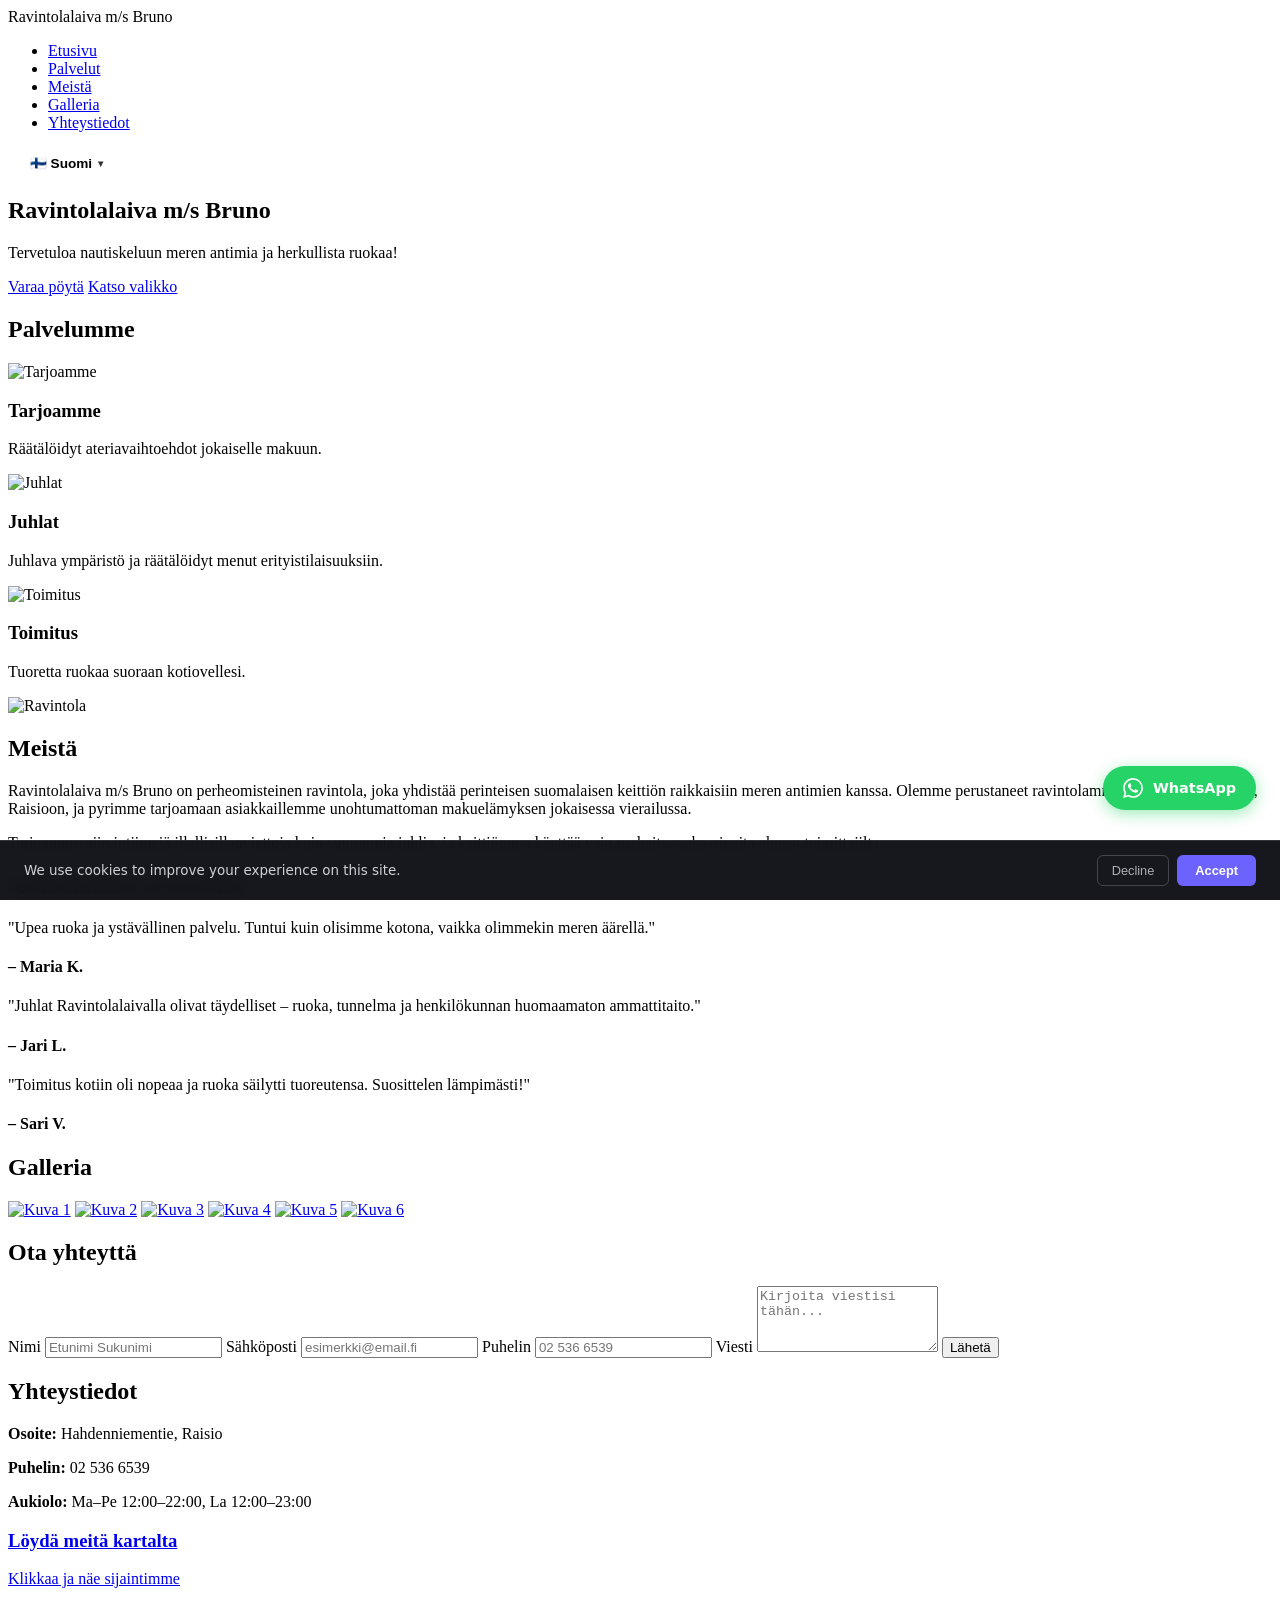
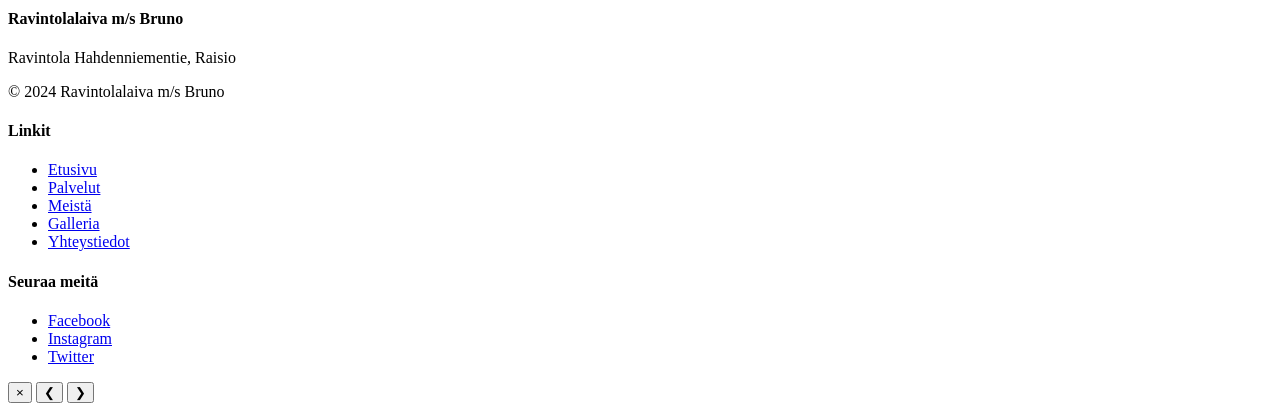
==== index.html @ 9bc22dca "deploy: update index.html" ====
<!DOCTYPE html>
<html lang="fi">
<head>
    <meta charset="UTF-8">
    <meta name="viewport" content="width=device-width, initial-scale=1.0">
    <title>Ravintolalaiva m/s Bruno</title>
    <link rel="stylesheet" href="style.css">
    <script src="script.js" defer></script>
<!-- SEO -->
<meta name="description" content="Ravintolalaiva m/s Bruno, Restaurant">
<link rel="canonical" href="https://ravintolalaiva-ms-bruno.pages.dev">
<meta property="og:type" content="website">
<meta property="og:title" content="Ravintolalaiva m/s Bruno">
<meta property="og:description" content="Ravintolalaiva m/s Bruno, Restaurant">
<meta property="og:image" content="https://images.pexels.com/photos/4256560/pexels-photo-4256560.jpeg?auto=compress&cs=tinysrgb&w=400&h=280&fit=crop&q=80">
<meta property="og:url" content="https://ravintolalaiva-ms-bruno.pages.dev">
<meta name="twitter:card" content="summary_large_image">
<meta name="twitter:title" content="Ravintolalaiva m/s Bruno">
<meta name="twitter:description" content="Ravintolalaiva m/s Bruno, Restaurant">
<script type="application/ld+json">
{
  "@context": "https://schema.org",
  "@type": "LocalBusiness",
  "name": "Ravintolalaiva m/s Bruno",
  "description": "Ravintolalaiva m/s Bruno, Restaurant",
  "telephone": "02 536 6539",
  "address": {
    "@type": "PostalAddress",
    "streetAddress": "Hahdenniementie, Raisio",
    "addressLocality": "Raisio"
  },
  "url": "https://ravintolalaiva-ms-bruno.pages.dev"
}
</script>
<style id="sg-mobile-nav">
#sg-hamburger{display:none;background:none;border:none;cursor:pointer;padding:8px;color:inherit;flex-direction:column;gap:5px;z-index:9999;margin-left:auto;}
#sg-hamburger span{display:block;width:24px;height:2px;background:currentColor;transition:transform .3s,opacity .3s;border-radius:2px;}
#sg-mobile-menu{display:none;position:fixed;inset:0;background:rgba(10,10,20,.97);backdrop-filter:blur(16px);-webkit-backdrop-filter:blur(16px);z-index:9998;padding:72px 32px 40px;flex-direction:column;gap:4px;overflow-y:auto;}
#sg-mobile-menu a{color:#fff!important;text-decoration:none;font-size:1.15rem;font-weight:600;padding:14px 0;border-bottom:1px solid rgba(255,255,255,.1);display:block;transition:opacity .15s;}
#sg-mobile-menu a:hover{opacity:.65;}
#sg-close-btn{position:absolute;top:18px;right:20px;background:none;border:none;color:#fff;font-size:2rem;cursor:pointer;line-height:1;padding:4px;}
@media(max-width:768px){
  #sg-hamburger{display:flex!important;}
  nav ul,nav ol,[class*="nav-link"],[class*="nav-menu"],[class*="navbar-link"],[class*="menu-item"]{display:none!important;}
  nav [class*="logo"],nav [class*="brand"],[class*="nav-logo"]{display:flex!important;}
}
@media(min-width:769px){#sg-hamburger{display:none!important;}#sg-mobile-menu{display:none!important;}}
</style>
<style>
@import url('https://fonts.googleapis.com/css2?family=Poppins:wght@400;500;600&display=swap');

:root {
  --font-sans: 'Poppins', sans-serif;
  --text: #111827;
  --muted: #4b5563;
}

/* Hide images with empty or missing src attributes */
img[src=""], img:not([src]) {
  display: none;
}
</style>
</head>
<body>
    <!-- Sticky Glassmorphism Navigation -->
    <header class="glass-nav">
        <nav class="container">
            <div class="logo">Ravintolalaiva m/s Bruno</div>
            <ul class="nav-links">
                <li><a href="#hero">Etusivu</a></li>
                <li><a href="#services">Palvelut</a></li>
                <li><a href="about.html">Meistä</a></li>
                <li><a href="#gallery">Galleria</a></li>
                <li><a href="contact.html">Yhteystiedot</a></li>
            </ul>
        <div id="lang-sw" style="position:relative;display:flex;align-items:center;margin-left:.5rem;"><button onclick="var d=document.getElementById('lang-dd');d.style.display=d.style.display==='block'?'none':'block'" style="background:rgba(255,255,255,.15);border:1px solid rgba(255,255,255,.35);border-radius:999px;padding:.35rem .8rem;cursor:pointer;font-size:.85rem;font-weight:600;color:inherit;display:flex;align-items:center;gap:.35rem;backdrop-filter:blur(4px);">🇫🇮 Suomi <span style="font-size:.65rem;opacity:.8;">▾</span></button><div id="lang-dd" style="display:none;position:absolute;top:calc(100% + .5rem);right:0;background:#fff;border:1px solid #e5e7eb;border-radius:12px;box-shadow:0 4px 16px rgba(0,0,0,.15);overflow:hidden;min-width:130px;z-index:10000;"><a href="./index-en.html" style="display:flex;align-items:center;gap:.5rem;padding:.6rem 1rem;text-decoration:none;color:#1a1a2e;font-size:.875rem;font-weight:500;" onmouseover="this.style.background='#f3f4f6'" onmouseout="this.style.background=''">🇬🇧 English</a></div></div><script>document.addEventListener("click",function(e){var d=document.getElementById("lang-dd");if(d&&!e.target.closest("#lang-sw"))d.style.display="none";});</script>
</nav>
    </header>

    <!-- Hero Section -->
    <section id="hero" class="hero-section">
        <div class="hero-bg" style="background-image:url('https://images.pexels.com/photos/12919483/pexels-photo-12919483.jpeg?auto=compress&cs=tinysrgb&w=1600&h=900&fit=crop&q=80');"></div>
        <div class="hero-overlay"></div>
        <div class="hero-content container">
            <h1>Ravintolalaiva m/s Bruno</h1>
            <p>Tervetuloa nautiskeluun meren antimia ja herkullista ruokaa!</p>
            <div class="hero-buttons">
                <a href="contact.html" class="btn pill">Varaa pöytä</a>
                <a href="menu.html" class="btn pill">Katso valikko</a>
            </div>
        </div>
    </section>

    <!-- Services Section -->
    <section id="services" class="services-section">
        <div class="container">
            <h2>Palvelumme</h2>
            <div class="cards-grid">
                <article class="card">
                    <img src="https://images.pexels.com/photos/4256560/pexels-photo-4256560.jpeg?auto=compress&cs=tinysrgb&w=400&h=280&fit=crop&q=80" alt="Tarjoamme">
                    <h3>Tarjoamme</h3>
                    <p>Räätälöidyt ateriavaihtoehdot jokaiselle makuun.</p>
                </article>
                <article class="card">
                    <img src="https://images.pexels.com/photos/10135116/pexels-photo-10135116.jpeg?auto=compress&cs=tinysrgb&w=400&h=280&fit=crop&q=80" alt="Juhlat">
                    <h3>Juhlat</h3>
                    <p>Juhlava ympäristö ja räätälöidyt menut erityistilaisuuksiin.</p>
                </article>
                <article class="card">
                    <img src="https://images.pexels.com/photos/10970549/pexels-photo-10970549.jpeg?auto=compress&cs=tinysrgb&w=400&h=280&fit=crop&q=80" alt="Toimitus">
                    <h3>Toimitus</h3>
                    <p>Tuoretta ruokaa suoraan kotiovellesi.</p>
                </article>
            </div>
        </div>
    </section>

    <!-- About Section -->
    <section id="about" class="about-section">
        <div class="container two-col">
            <div class="col img-col">
                <img src="https://images.pexels.com/photos/941861/pexels-photo-941861.jpeg?auto=compress&cs=tinysrgb&w=700&h=500&fit=crop&q=80" alt="Ravintola">
            </div>
            <div class="col text-col">
                <h2>Meistä</h2>
                <p>Ravintolalaiva m/s Bruno on perheomisteinen ravintola, joka yhdistää perinteisen suomalaisen keittiön raikkaisiin meren antimien kanssa. Olemme perustaneet ravintolamme Hahdenniementielle, Raisioon, ja pyrimme tarjoamaan asiakkaillemme unohtumattoman makuelämyksen jokaisessa vierailussa.</p>
                <p>Tarjoamme niin intiimejä illallisillanviettoja kuin suurempia juhlia, ja keittiömme käyttää vain parhaita raaka-aineita alueen toimittajilta.</p>
            </div>
        </div>
    </section>

    <!-- Testimonials Section -->
    <section id="testimonials" class="testimonials-section">
        <div class="container">
            <h2>Asiakkaiden arvostelut</h2>
            <div class="cards-grid">
                <article class="testimonial-card">
                    <p>"Upea ruoka ja ystävällinen palvelu. Tuntui kuin olisimme kotona, vaikka olimmekin meren äärellä."</p>
                    <h4>– Maria K.</h4>
                </article>
                <article class="testimonial-card">
                    <p>"Juhlat Ravintolalaivalla olivat täydelliset – ruoka, tunnelma ja henkilökunnan huomaamaton ammattitaito."</p>
                    <h4>– Jari L.</h4>
                </article>
                <article class="testimonial-card">
                    <p>"Toimitus kotiin oli nopeaa ja ruoka säilytti tuoreutensa. Suosittelen lämpimästi!"</p>
                    <h4>– Sari V.</h4>
                </article>
            </div>
        </div>
    </section>

    <!-- Gallery Section -->
    <section id="gallery" class="gallery-section">
        <div class="container">
            <h2>Galleria</h2>
            <div class="gallery-grid">
                <a href="#" class="gallery-item"><img src="https://images.pexels.com/photos/10135114/pexels-photo-10135114.jpeg?auto=compress&cs=tinysrgb&w=600&h=400&fit=crop&q=80" alt="Kuva 1"></a>
                <a href="#" class="gallery-item"><img src="https://images.pexels.com/photos/25155254/pexels-photo-25155254.jpeg?auto=compress&cs=tinysrgb&w=600&h=400&fit=crop&q=80" alt="Kuva 2"></a>
                <a href="#" class="gallery-item"><img src="https://images.pexels.com/photos/1872889/pexels-photo-1872889.jpeg?auto=compress&cs=tinysrgb&w=600&h=400&fit=crop&q=80" alt="Kuva 3"></a>
                <a href="#" class="gallery-item"><img src="https://images.pexels.com/photos/29109694/pexels-photo-29109694.jpeg?auto=compress&cs=tinysrgb&w=600&h=400&fit=crop&q=80" alt="Kuva 4"></a>
                <a href="#" class="gallery-item"><img src="https://images.pexels.com/photos/2922312/pexels-photo-2922312.jpeg?auto=compress&cs=tinysrgb&w=600&h=400&fit=crop&q=80" alt="Kuva 5"></a>
                <a href="#" class="gallery-item"><img src="https://images.pexels.com/photos/5157660/pexels-photo-5157660.jpeg?auto=compress&cs=tinysrgb&w=600&h=400&fit=crop&q=80" alt="Kuva 6"></a>
            </div>
        </div>
    </section>

    <!-- Contact Section -->
    <section id="contact" class="contact-section">
        <div class="container two-col">
            <div class="col form-col">
                <h2>Ota yhteyttä</h2>
                <form action="#" method="post">
                    <label for="name">Nimi</label>
                    <input type="text" id="name" name="name" placeholder="Etunimi Sukunimi" required>

                    <label for="email">Sähköposti</label>
                    <input type="email" id="email" name="email" placeholder="esimerkki@email.fi" required>

                    <label for="phone">Puhelin</label>
                    <input type="tel" id="phone" name="phone" placeholder="02 536 6539" required>

                    <label for="message">Viesti</label>
                    <textarea id="message" name="message" rows="4" placeholder="Kirjoita viestisi tähän..." required></textarea>

                    <button type="submit" class="btn">Lähetä</button>
                </form>
            </div>
            <div class="col info-col">
                <h2>Yhteystiedot</h2>
                <p><strong>Osoite:</strong> Hahdenniementie, Raisio</p>
                <p><strong>Puhelin:</strong> 02 536 6539</p>
                <p><strong>Aukiolo:</strong> Ma–Pe 12:00–22:00, La 12:00–23:00</p>
                <a href="#" class="cta-card">
                    <h3>Löydä meitä kartalta</h3>
                    <p>Klikkaa ja näe sijaintimme</p>
                </a>
            </div>
        </div>
    </section>

    <!-- Footer -->
    <footer class="footer-section">
        <div class="container three-col">
            <div class="col">
                <h4>Ravintolalaiva m/s Bruno</h4>
                <p>Ravintola Hahdenniementie, Raisio</p>
                <p>© 2024 Ravintolalaiva m/s Bruno</p>
            </div>
            <div class="col">
                <h4>Linkit</h4>
                <ul>
                    <li><a href="#hero">Etusivu</a></li>
                    <li><a href="#services">Palvelut</a></li>
                    <li><a href="about.html">Meistä</a></li>
                    <li><a href="#gallery">Galleria</a></li>
                    <li><a href="contact.html">Yhteystiedot</a></li>
                </ul>
            </div>
            <div class="col">
                <h4>Seuraa meitä</h4>
                <ul class="social-links">
                    <li><a href="#" aria-label="Facebook">Facebook</a></li>
                    <li><a href="#" aria-label="Instagram">Instagram</a></li>
                    <li><a href="#" aria-label="Twitter">Twitter</a></li>
                </ul>
            </div>
        </div>
    </footer>
<div id="sg-mobile-menu"><button id="sg-close-btn" onclick="sgClose()" aria-label="Close">&#x2715;</button></div>
<script>
(function(){
  var nav=document.querySelector('nav')||document.querySelector('[role="navigation"]');
  if(!nav)return;
  var seen=new Set();
  var links=Array.from(nav.querySelectorAll('a')).filter(function(a){
    var t=a.textContent.trim();
    if(!t||t.length>50||seen.has(t))return false;
    seen.add(t);return true;
  });
  var btn=document.createElement('button');
  btn.id='sg-hamburger';btn.setAttribute('aria-label','Menu');
  btn.innerHTML='<span></span><span></span><span></span>';
  btn.onclick=sgOpen;nav.appendChild(btn);
  var menu=document.getElementById('sg-mobile-menu');
  links.forEach(function(a){var c=a.cloneNode(true);c.onclick=sgClose;menu.appendChild(c);});
})();
function sgOpen(){document.getElementById('sg-mobile-menu').style.display='flex';document.body.style.overflow='hidden';}
function sgClose(){document.getElementById('sg-mobile-menu').style.display='none';document.body.style.overflow='';}
document.addEventListener('keydown',function(e){if(e.key==='Escape')sgClose();});
</script>
<a id="wa-float" href="https://wa.me/02 536 6539" target="_blank" rel="noopener" aria-label="Chat on WhatsApp" style="position:fixed;bottom:24px;right:24px;z-index:9990;display:flex;align-items:center;background:#25D366;color:#fff;border-radius:999px;padding:12px 20px;gap:10px;font-family:system-ui,sans-serif;font-size:.9rem;font-weight:600;text-decoration:none;box-shadow:0 4px 16px rgba(37,211,102,.45);transition:transform .15s,box-shadow .15s;" onmouseover="this.style.transform='scale(1.05)';this.style.boxShadow='0 6px 24px rgba(37,211,102,.6)'" onmouseout="this.style.transform='';this.style.boxShadow='0 4px 16px rgba(37,211,102,.45)'"><svg xmlns="http://www.w3.org/2000/svg" width="20" height="20" viewBox="0 0 24 24" fill="currentColor"><path d="M17.472 14.382c-.297-.149-1.758-.867-2.03-.967-.273-.099-.471-.148-.67.15-.197.297-.767.966-.94 1.164-.173.199-.347.223-.644.075-.297-.15-1.255-.463-2.39-1.475-.883-.788-1.48-1.761-1.653-2.059-.173-.297-.018-.458.13-.606.134-.133.298-.347.446-.52.149-.174.198-.298.298-.497.099-.198.05-.371-.025-.52-.075-.149-.669-1.612-.916-2.207-.242-.579-.487-.5-.669-.51-.173-.008-.371-.01-.57-.01-.198 0-.52.074-.792.372-.272.297-1.04 1.016-1.04 2.479 0 1.462 1.065 2.875 1.213 3.074.149.198 2.096 3.2 5.077 4.487.709.306 1.262.489 1.694.625.712.227 1.36.195 1.871.118.571-.085 1.758-.719 2.006-1.413.248-.694.248-1.289.173-1.413-.074-.124-.272-.198-.57-.347m-5.421 7.403h-.004a9.87 9.87 0 01-5.031-1.378l-.361-.214-3.741.982.998-3.648-.235-.374a9.86 9.86 0 01-1.51-5.26c.001-5.45 4.436-9.884 9.888-9.884 2.64 0 5.122 1.03 6.988 2.898a9.825 9.825 0 012.893 6.994c-.003 5.45-4.437 9.884-9.885 9.884m8.413-18.297A11.815 11.815 0 0012.05 0C5.495 0 .16 5.335.157 11.892c0 2.096.547 4.142 1.588 5.945L.057 24l6.305-1.654a11.882 11.882 0 005.683 1.448h.005c6.554 0 11.89-5.335 11.893-11.893a11.821 11.821 0 00-3.48-8.413z"/></svg>WhatsApp</a>
<div id="sg-cookie" style="display:none;position:fixed;bottom:0;left:0;right:0;z-index:9991;background:rgba(15,17,23,.97);backdrop-filter:blur(8px);border-top:1px solid rgba(255,255,255,.12);padding:14px 24px;display:flex;align-items:center;justify-content:space-between;gap:16px;font-family:system-ui,sans-serif;flex-wrap:wrap;"><p style="margin:0;font-size:.84rem;color:rgba(255,255,255,.8);flex:1;min-width:180px;">We use cookies to improve your experience on this site.</p><div style="display:flex;gap:8px;flex-shrink:0;"><button onclick="sgCookieDismiss()" style="padding:7px 14px;border-radius:6px;border:1px solid rgba(255,255,255,.2);background:transparent;color:rgba(255,255,255,.65);font-size:.8rem;cursor:pointer;">Decline</button><button onclick="sgCookieAccept()" style="padding:7px 18px;border-radius:6px;border:none;background:#6c63ff;color:#fff;font-size:.8rem;font-weight:600;cursor:pointer;">Accept</button></div></div><script>(function(){if(localStorage.getItem("sg-cc"))return;var b=document.getElementById("sg-cookie");if(b)b.style.display="flex";var w=document.getElementById("wa-float");if(w)w.style.bottom="90px";})();function sgCookieAccept(){localStorage.setItem("sg-cc","1");var b=document.getElementById("sg-cookie");if(b)b.style.display="none";var w=document.getElementById("wa-float");if(w)w.style.bottom="24px";}function sgCookieDismiss(){localStorage.setItem("sg-cc","0");var b=document.getElementById("sg-cookie");if(b)b.style.display="none";var w=document.getElementById("wa-float");if(w)w.style.bottom="24px";}</script>
</body>
</html>
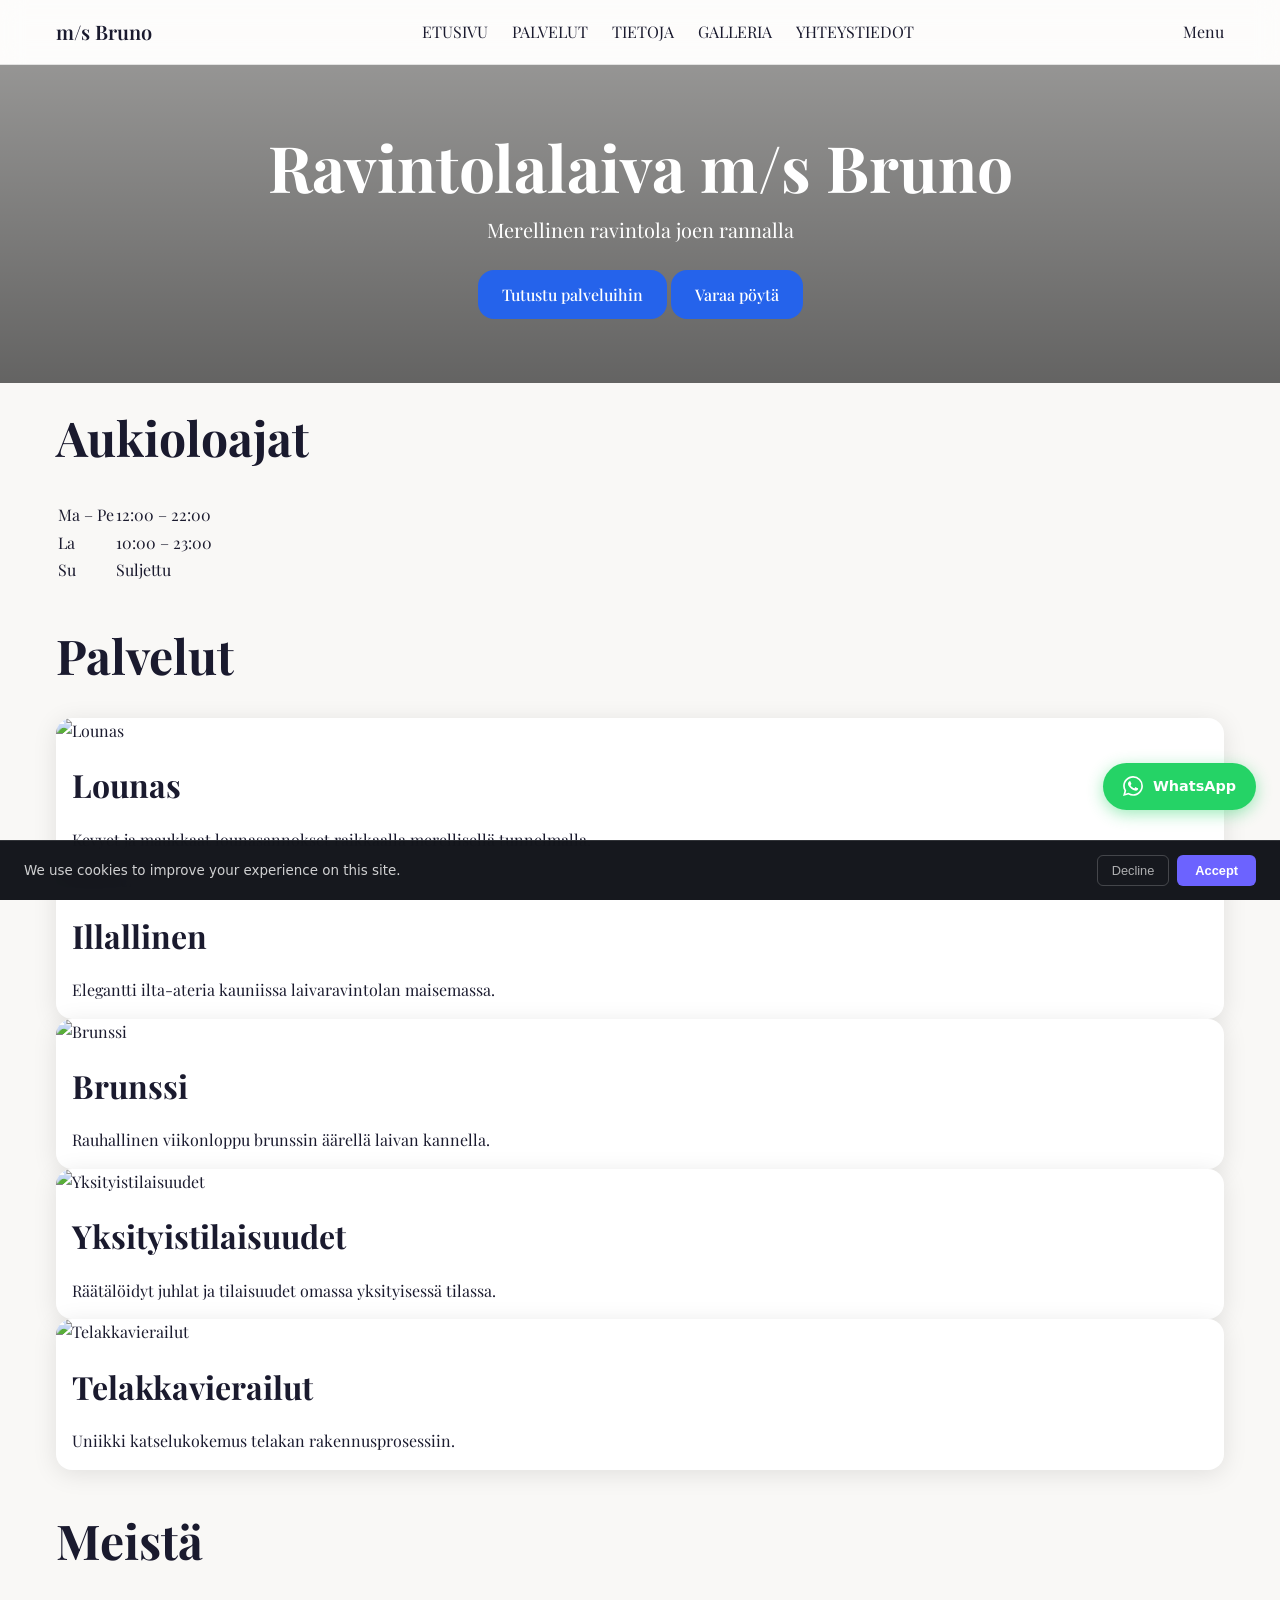
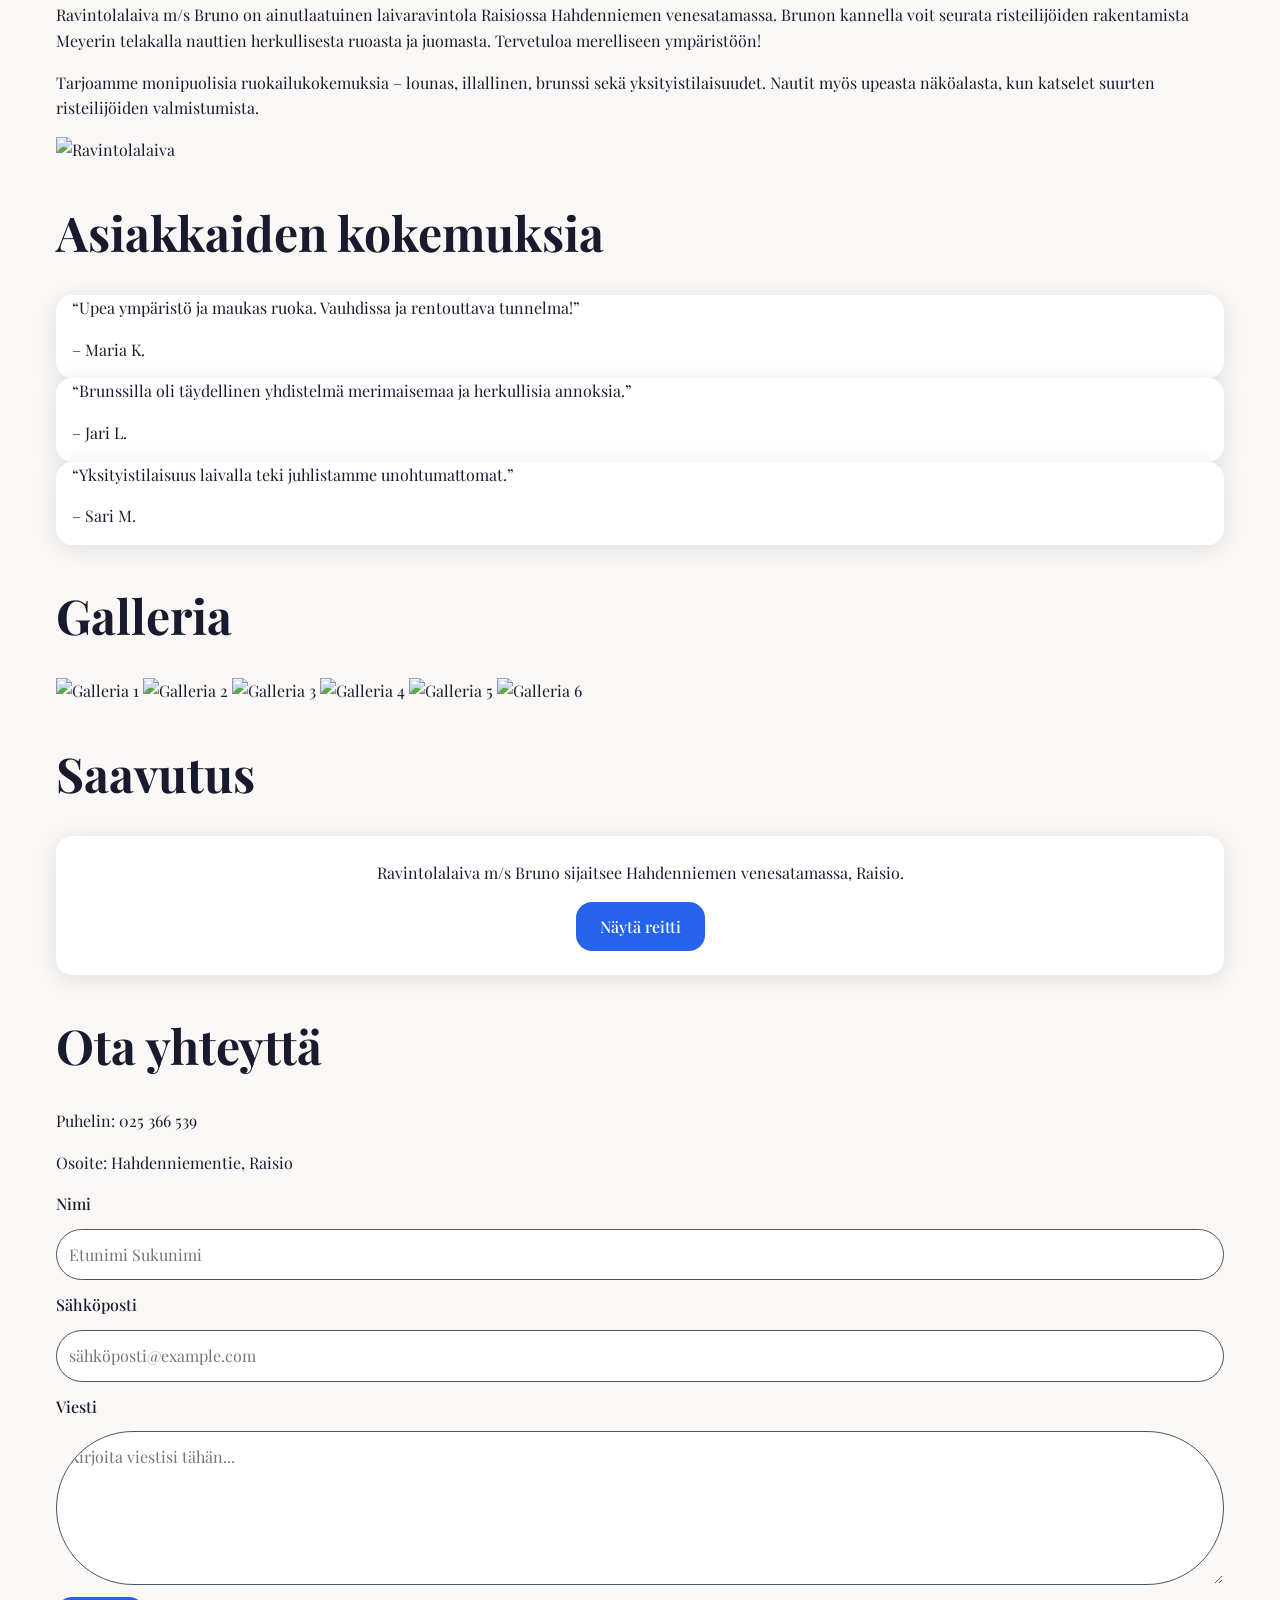
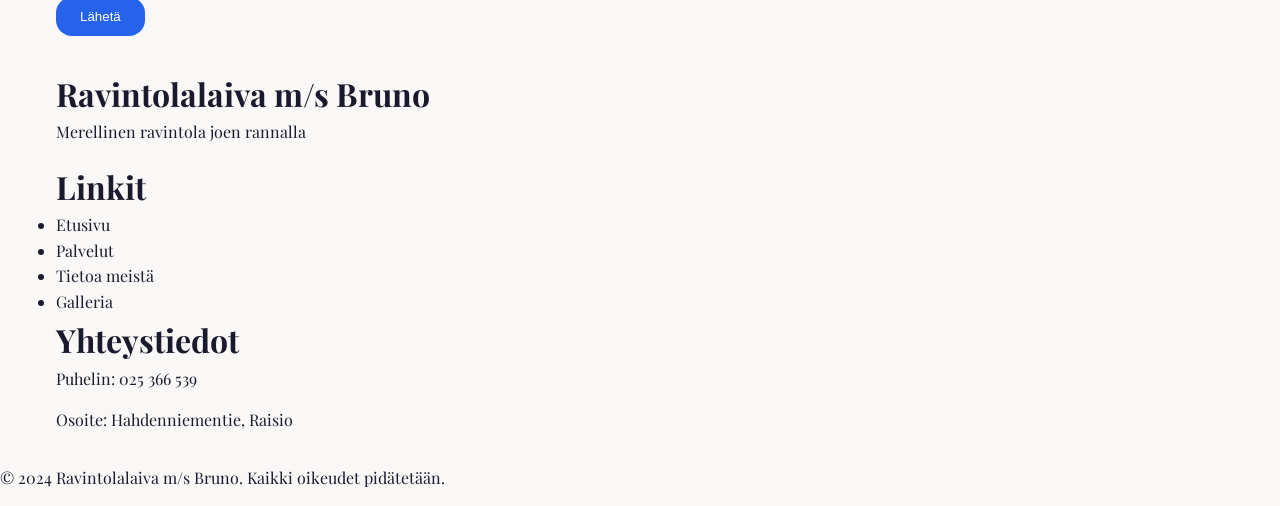
==== commit 779b5ced: "deploy: update index.html" ====
--- a/index.html
+++ b/index.html
@@ -7,23 +7,24 @@
     <link rel="stylesheet" href="style.css">
     <script src="script.js" defer></script>
 <!-- SEO -->
-<meta name="description" content="Ravintolalaiva m/s Bruno, Restaurant">
+<meta name="description" content="Ravintolalaiva m/s Bruno on ainutlaatuinen laivaravintola Raisiossa Hahdenniemen venesatamassa. Brunon kannella voit seurata risteilijöiden rakentamista Meyerin">
+<meta name="keywords" content="Lounas, Illallinen, Brunssi, Yksityistilaisuudet, Telakkavierailut">
 <link rel="canonical" href="https://ravintolalaiva-ms-bruno.pages.dev">
 <meta property="og:type" content="website">
-<meta property="og:title" content="Ravintolalaiva m/s Bruno">
-<meta property="og:description" content="Ravintolalaiva m/s Bruno, Restaurant">
-<meta property="og:image" content="https://images.pexels.com/photos/4256560/pexels-photo-4256560.jpeg?auto=compress&cs=tinysrgb&w=400&h=280&fit=crop&q=80">
+<meta property="og:title" content="Ravintolalaiva m/s Bruno — Merellinen ravintola joen rannalla">
+<meta property="og:description" content="Ravintolalaiva m/s Bruno on ainutlaatuinen laivaravintola Raisiossa Hahdenniemen venesatamassa. Brunon kannella voit seurata risteilijöiden rakentamista Meyerin">
+<meta property="og:image" content="https://loremflickr.com/1200/630/boat-restaurant">
 <meta property="og:url" content="https://ravintolalaiva-ms-bruno.pages.dev">
 <meta name="twitter:card" content="summary_large_image">
-<meta name="twitter:title" content="Ravintolalaiva m/s Bruno">
-<meta name="twitter:description" content="Ravintolalaiva m/s Bruno, Restaurant">
+<meta name="twitter:title" content="Ravintolalaiva m/s Bruno — Merellinen ravintola joen rannalla">
+<meta name="twitter:description" content="Ravintolalaiva m/s Bruno on ainutlaatuinen laivaravintola Raisiossa Hahdenniemen venesatamassa. Brunon kannella voit seurata risteilijöiden rakentamista Meyerin">
 <script type="application/ld+json">
 {
   "@context": "https://schema.org",
   "@type": "LocalBusiness",
   "name": "Ravintolalaiva m/s Bruno",
-  "description": "Ravintolalaiva m/s Bruno, Restaurant",
-  "telephone": "02 536 6539",
+  "description": "Ravintolalaiva m/s Bruno on ainutlaatuinen laivaravintola Raisiossa Hahdenniemen venesatamassa. Brunon kannella voit seurata risteilijöiden rakentamista Meyerin",
+  "telephone": "025366539",
   "address": {
     "@type": "PostalAddress",
     "streetAddress": "Hahdenniementie, Raisio",
@@ -47,17 +48,22 @@
 @media(min-width:769px){#sg-hamburger{display:none!important;}#sg-mobile-menu{display:none!important;}}
 </style>
 <style>
-@import url('https://fonts.googleapis.com/css2?family=Poppins:wght@400;500;600&display=swap');
-
-:root {
-  --font-sans: 'Poppins', sans-serif;
-  --text: #111827;
-  --muted: #4b5563;
-}
-
-/* Hide images with empty or missing src attributes */
-img[src=""], img:not([src]) {
-  display: none;
+@import url('https://fonts.googleapis.com/css2?family=Playfair+Display:wght@400;700&display=swap');
+
+:root{
+  --text:#1a1a2e;
+  --muted:#4b5563;
+}
+
+/* Typography */
+body{
+  font-family:'Playfair Display',serif;
+}
+
+/* Hide broken images */
+img[src=''],
+img:not([src]){
+  display:none;
 }
 </style>
 </head>
@@ -65,166 +71,188 @@
     <!-- Sticky Glassmorphism Navigation -->
     <header class="glass-nav">
         <nav class="container">
-            <div class="logo">Ravintolalaiva m/s Bruno</div>
+            <a href="#" class="logo">m/s Bruno</a>
             <ul class="nav-links">
-                <li><a href="#hero">Etusivu</a></li>
-                <li><a href="#services">Palvelut</a></li>
-                <li><a href="about.html">Meistä</a></li>
-                <li><a href="#gallery">Galleria</a></li>
-                <li><a href="contact.html">Yhteystiedot</a></li>
+                <li><a href="#hero">ETUSIVU</a></li>
+                <li><a href="#palvelut">PALVELUT</a></li>
+                <li><a href="#tietoa">TIETOJA</a></li>
+                <li><a href="#galleria">GALLERIA</a></li>
+                <li><a href="#yhteystiedot">YHTEYSTIEDOT</a></li>
             </ul>
-        <div id="lang-sw" style="position:relative;display:flex;align-items:center;margin-left:.5rem;"><button onclick="var d=document.getElementById('lang-dd');d.style.display=d.style.display==='block'?'none':'block'" style="background:rgba(255,255,255,.15);border:1px solid rgba(255,255,255,.35);border-radius:999px;padding:.35rem .8rem;cursor:pointer;font-size:.85rem;font-weight:600;color:inherit;display:flex;align-items:center;gap:.35rem;backdrop-filter:blur(4px);">🇫🇮 Suomi <span style="font-size:.65rem;opacity:.8;">▾</span></button><div id="lang-dd" style="display:none;position:absolute;top:calc(100% + .5rem);right:0;background:#fff;border:1px solid #e5e7eb;border-radius:12px;box-shadow:0 4px 16px rgba(0,0,0,.15);overflow:hidden;min-width:130px;z-index:10000;"><a href="./index-en.html" style="display:flex;align-items:center;gap:.5rem;padding:.6rem 1rem;text-decoration:none;color:#1a1a2e;font-size:.875rem;font-weight:500;" onmouseover="this.style.background='#f3f4f6'" onmouseout="this.style.background=''">🇬🇧 English</a></div></div><script>document.addEventListener("click",function(e){var d=document.getElementById("lang-dd");if(d&&!e.target.closest("#lang-sw"))d.style.display="none";});</script>
+          <a href="menu.html">Menu</a>
 </nav>
     </header>
 
     <!-- Hero Section -->
     <section id="hero" class="hero-section">
-        <div class="hero-bg" style="background-image:url('https://images.pexels.com/photos/12919483/pexels-photo-12919483.jpeg?auto=compress&cs=tinysrgb&w=1600&h=900&fit=crop&q=80');"></div>
+        <div class="hero-bg" style="background-image:url('https://loremflickr.com/1600/900/ravintola');"></div>
         <div class="hero-overlay"></div>
         <div class="hero-content container">
-            <h1>Ravintolalaiva m/s Bruno</h1>
-            <p>Tervetuloa nautiskeluun meren antimia ja herkullista ruokaa!</p>
-            <div class="hero-buttons">
-                <a href="contact.html" class="btn pill">Varaa pöytä</a>
-                <a href="menu.html" class="btn pill">Katso valikko</a>
-            </div>
+            <h1 class="hero-title">Ravintolalaiva m/s Bruno</h1>
+            <p class="hero-tagline">Merellinen ravintola joen rannalla</p>
+            <div class="hero-cta">
+                <a href="#palvelut" class="btn btn-pill">Tutustu palveluihin</a>
+                <a href="#yhteystiedot" class="btn btn-pill">Varaa pöytä</a>
+            </div>
+        </div>
+    </section>
+
+    <!-- Opening Hours -->
+    <section id="aukiolo" class="section light">
+        <div class="container">
+            <h2>Aukioloajat</h2>
+            <table class="opening-hours">
+                <tr><td>Ma – Pe</td><td>12:00 – 22:00</td></tr>
+                <tr><td>La</td><td>10:00 – 23:00</td></tr>
+                <tr><td>Su</td><td>Suljettu</td></tr>
+            </table>
         </div>
     </section>
 
     <!-- Services Section -->
-    <section id="services" class="services-section">
-        <div class="container">
-            <h2>Palvelumme</h2>
-            <div class="cards-grid">
-                <article class="card">
-                    <img src="https://images.pexels.com/photos/4256560/pexels-photo-4256560.jpeg?auto=compress&cs=tinysrgb&w=400&h=280&fit=crop&q=80" alt="Tarjoamme">
-                    <h3>Tarjoamme</h3>
-                    <p>Räätälöidyt ateriavaihtoehdot jokaiselle makuun.</p>
-                </article>
-                <article class="card">
-                    <img src="https://images.pexels.com/photos/10135116/pexels-photo-10135116.jpeg?auto=compress&cs=tinysrgb&w=400&h=280&fit=crop&q=80" alt="Juhlat">
-                    <h3>Juhlat</h3>
-                    <p>Juhlava ympäristö ja räätälöidyt menut erityistilaisuuksiin.</p>
-                </article>
-                <article class="card">
-                    <img src="https://images.pexels.com/photos/10970549/pexels-photo-10970549.jpeg?auto=compress&cs=tinysrgb&w=400&h=280&fit=crop&q=80" alt="Toimitus">
-                    <h3>Toimitus</h3>
-                    <p>Tuoretta ruokaa suoraan kotiovellesi.</p>
-                </article>
+    <section id="palvelut" class="section dark">
+        <div class="container">
+            <h2>Palvelut</h2>
+            <div class="grid-3">
+                <div class="card">
+                    <img src="https://loremflickr.com/400/280/ravintola" alt="Lounas">
+                    <h3>Lounas</h3>
+                    <p>Kevyet ja maukkaat lounasannokset raikkaalla merellisellä tunnelmalla.</p>
+                </div>
+                <div class="card">
+                    <img src="https://loremflickr.com/400/280/ravintola" alt="Illallinen">
+                    <h3>Illallinen</h3>
+                    <p>Elegantti ilta-ateria kauniissa laivaravintolan maisemassa.</p>
+                </div>
+                <div class="card">
+                    <img src="https://loremflickr.com/400/280/ravintola" alt="Brunssi">
+                    <h3>Brunssi</h3>
+                    <p>Rauhallinen viikonloppu brunssin äärellä laivan kannella.</p>
+                </div>
+                <div class="card">
+                    <img src="https://loremflickr.com/400/280/ravintola" alt="Yksityistilaisuudet">
+                    <h3>Yksityistilaisuudet</h3>
+                    <p>Räätälöidyt juhlat ja tilaisuudet omassa yksityisessä tilassa.</p>
+                </div>
+                <div class="card">
+                    <img src="https://loremflickr.com/400/280/ravintola" alt="Telakkavierailut">
+                    <h3>Telakkavierailut</h3>
+                    <p>Uniikki katselukokemus telakan rakennusprosessiin.</p>
+                </div>
             </div>
         </div>
     </section>
 
     <!-- About Section -->
-    <section id="about" class="about-section">
+    <section id="tietoa" class="section light">
         <div class="container two-col">
-            <div class="col img-col">
-                <img src="https://images.pexels.com/photos/941861/pexels-photo-941861.jpeg?auto=compress&cs=tinysrgb&w=700&h=500&fit=crop&q=80" alt="Ravintola">
-            </div>
-            <div class="col text-col">
+            <div class="text">
                 <h2>Meistä</h2>
-                <p>Ravintolalaiva m/s Bruno on perheomisteinen ravintola, joka yhdistää perinteisen suomalaisen keittiön raikkaisiin meren antimien kanssa. Olemme perustaneet ravintolamme Hahdenniementielle, Raisioon, ja pyrimme tarjoamaan asiakkaillemme unohtumattoman makuelämyksen jokaisessa vierailussa.</p>
-                <p>Tarjoamme niin intiimejä illallisillanviettoja kuin suurempia juhlia, ja keittiömme käyttää vain parhaita raaka-aineita alueen toimittajilta.</p>
-            </div>
-        </div>
-    </section>
-
-    <!-- Testimonials Section -->
-    <section id="testimonials" class="testimonials-section">
-        <div class="container">
-            <h2>Asiakkaiden arvostelut</h2>
-            <div class="cards-grid">
-                <article class="testimonial-card">
-                    <p>"Upea ruoka ja ystävällinen palvelu. Tuntui kuin olisimme kotona, vaikka olimmekin meren äärellä."</p>
-                    <h4>– Maria K.</h4>
-                </article>
-                <article class="testimonial-card">
-                    <p>"Juhlat Ravintolalaivalla olivat täydelliset – ruoka, tunnelma ja henkilökunnan huomaamaton ammattitaito."</p>
-                    <h4>– Jari L.</h4>
-                </article>
-                <article class="testimonial-card">
-                    <p>"Toimitus kotiin oli nopeaa ja ruoka säilytti tuoreutensa. Suosittelen lämpimästi!"</p>
-                    <h4>– Sari V.</h4>
-                </article>
-            </div>
-        </div>
-    </section>
-
-    <!-- Gallery Section -->
-    <section id="gallery" class="gallery-section">
+                <p>Ravintolalaiva m/s Bruno on ainutlaatuinen laivaravintola Raisiossa Hahdenniemen venesatamassa. Brunon kannella voit seurata risteilijöiden rakentamista Meyerin telakalla nauttien herkullisesta ruoasta ja juomasta. Tervetuloa merelliseen ympäristöön!</p>
+                <p>Tarjoamme monipuolisia ruokailukokemuksia – lounas, illallinen, brunssi sekä yksityistilaisuudet. Nautit myös upeasta näköalasta, kun katselet suurten risteilijöiden valmistumista.</p>
+            </div>
+            <div class="image">
+                <img src="https://loremflickr.com/700/500/ravintola" alt="Ravintolalaiva">
+            </div>
+        </div>
+    </section>
+
+    <!-- Testimonials -->
+    <section id="testimonials" class="section dark">
+        <div class="container">
+            <h2>Asiakkaiden kokemuksia</h2>
+            <div class="grid-3">
+                <div class="card testimonial">
+                    <p>“Upea ympäristö ja maukas ruoka. Vauhdissa ja rentouttava tunnelma!”</p>
+                    <p class="author">– Maria K.</p>
+                </div>
+                <div class="card testimonial">
+                    <p>“Brunssilla oli täydellinen yhdistelmä merimaisemaa ja herkullisia annoksia.”</p>
+                    <p class="author">– Jari L.</p>
+                </div>
+                <div class="card testimonial">
+                    <p>“Yksityistilaisuus laivalla teki juhlistamme unohtumattomat.”</p>
+                    <p class="author">– Sari M.</p>
+                </div>
+            </div>
+        </div>
+    </section>
+
+    <!-- Gallery -->
+    <section id="galleria" class="section light">
         <div class="container">
             <h2>Galleria</h2>
-            <div class="gallery-grid">
-                <a href="#" class="gallery-item"><img src="https://images.pexels.com/photos/10135114/pexels-photo-10135114.jpeg?auto=compress&cs=tinysrgb&w=600&h=400&fit=crop&q=80" alt="Kuva 1"></a>
-                <a href="#" class="gallery-item"><img src="https://images.pexels.com/photos/25155254/pexels-photo-25155254.jpeg?auto=compress&cs=tinysrgb&w=600&h=400&fit=crop&q=80" alt="Kuva 2"></a>
-                <a href="#" class="gallery-item"><img src="https://images.pexels.com/photos/1872889/pexels-photo-1872889.jpeg?auto=compress&cs=tinysrgb&w=600&h=400&fit=crop&q=80" alt="Kuva 3"></a>
-                <a href="#" class="gallery-item"><img src="https://images.pexels.com/photos/29109694/pexels-photo-29109694.jpeg?auto=compress&cs=tinysrgb&w=600&h=400&fit=crop&q=80" alt="Kuva 4"></a>
-                <a href="#" class="gallery-item"><img src="https://images.pexels.com/photos/2922312/pexels-photo-2922312.jpeg?auto=compress&cs=tinysrgb&w=600&h=400&fit=crop&q=80" alt="Kuva 5"></a>
-                <a href="#" class="gallery-item"><img src="https://images.pexels.com/photos/5157660/pexels-photo-5157660.jpeg?auto=compress&cs=tinysrgb&w=600&h=400&fit=crop&q=80" alt="Kuva 6"></a>
-            </div>
-        </div>
-    </section>
-
-    <!-- Contact Section -->
-    <section id="contact" class="contact-section">
+            <div class="grid-3">
+                <img src="https://loremflickr.com/600/400/ravintola" alt="Galleria 1">
+                <img src="https://loremflickr.com/600/400/ravintola" alt="Galleria 2">
+                <img src="https://loremflickr.com/600/400/ravintola" alt="Galleria 3">
+                <img src="https://loremflickr.com/600/400/ravintola" alt="Galleria 4">
+                <img src="https://loremflickr.com/600/400/ravintola" alt="Galleria 5">
+                <img src="https://loremflickr.com/600/400/ravintola" alt="Galleria 6">
+            </div>
+        </div>
+    </section>
+
+    <!-- Map & Directions -->
+    <section id="kartta" class="section dark">
+        <div class="container">
+            <h2>Saavutus</h2>
+            <div class="cta-card">
+                <p>Ravintolalaiva m/s Bruno sijaitsee Hahdenniemen venesatamassa, Raisio.</p>
+                <a href="#" class="btn btn-pill">Näytä reitti</a>
+            </div>
+        </div>
+    </section>
+
+    <!-- Contact Form -->
+    <section id="yhteystiedot" class="section light">
         <div class="container two-col">
-            <div class="col form-col">
+            <div class="text">
                 <h2>Ota yhteyttä</h2>
-                <form action="#" method="post">
-                    <label for="name">Nimi</label>
-                    <input type="text" id="name" name="name" placeholder="Etunimi Sukunimi" required>
+                <p>Puhelin: <a href="tel:025366539">025 366 539</a></p>
+                <p>Osoite: Hahdenniementie, Raisio</p>
+            </div>
+            <div class="form">
+                <form>
+                    <label for="nimi">Nimi</label>
+                    <input type="text" id="nimi" name="nimi" placeholder="Etunimi Sukunimi" required>
 
                     <label for="email">Sähköposti</label>
-                    <input type="email" id="email" name="email" placeholder="esimerkki@email.fi" required>
-
-                    <label for="phone">Puhelin</label>
-                    <input type="tel" id="phone" name="phone" placeholder="02 536 6539" required>
-
-                    <label for="message">Viesti</label>
-                    <textarea id="message" name="message" rows="4" placeholder="Kirjoita viestisi tähän..." required></textarea>
-
-                    <button type="submit" class="btn">Lähetä</button>
+                    <input type="email" id="email" name="email" placeholder="sähköposti@example.com" required>
+
+                    <label for="viesti">Viesti</label>
+                    <textarea id="viesti" name="viesti" rows="5" placeholder="Kirjoita viestisi tähän..." required></textarea>
+
+                    <button type="submit" class="btn btn-pill">Lähetä</button>
                 </form>
             </div>
-            <div class="col info-col">
-                <h2>Yhteystiedot</h2>
-                <p><strong>Osoite:</strong> Hahdenniementie, Raisio</p>
-                <p><strong>Puhelin:</strong> 02 536 6539</p>
-                <p><strong>Aukiolo:</strong> Ma–Pe 12:00–22:00, La 12:00–23:00</p>
-                <a href="#" class="cta-card">
-                    <h3>Löydä meitä kartalta</h3>
-                    <p>Klikkaa ja näe sijaintimme</p>
-                </a>
-            </div>
         </div>
     </section>
 
     <!-- Footer -->
-    <footer class="footer-section">
+    <footer class="footer dark">
         <div class="container three-col">
-            <div class="col">
-                <h4>Ravintolalaiva m/s Bruno</h4>
-                <p>Ravintola Hahdenniementie, Raisio</p>
-                <p>© 2024 Ravintolalaiva m/s Bruno</p>
-            </div>
-            <div class="col">
-                <h4>Linkit</h4>
+            <div class="footer-col">
+                <h3>Ravintolalaiva m/s Bruno</h3>
+                <p>Merellinen ravintola joen rannalla</p>
+            </div>
+            <div class="footer-col">
+                <h3>Linkit</h3>
                 <ul>
                     <li><a href="#hero">Etusivu</a></li>
-                    <li><a href="#services">Palvelut</a></li>
-                    <li><a href="about.html">Meistä</a></li>
-                    <li><a href="#gallery">Galleria</a></li>
-                    <li><a href="contact.html">Yhteystiedot</a></li>
+                    <li><a href="#palvelut">Palvelut</a></li>
+                    <li><a href="#tietoa">Tietoa meistä</a></li>
+                    <li><a href="#galleria">Galleria</a></li>
                 </ul>
             </div>
-            <div class="col">
-                <h4>Seuraa meitä</h4>
-                <ul class="social-links">
-                    <li><a href="#" aria-label="Facebook">Facebook</a></li>
-                    <li><a href="#" aria-label="Instagram">Instagram</a></li>
-                    <li><a href="#" aria-label="Twitter">Twitter</a></li>
-                </ul>
-            </div>
+            <div class="footer-col">
+                <h3>Yhteystiedot</h3>
+                <p>Puhelin: <a href="tel:025366539">025 366 539</a></p>
+                <p>Osoite: Hahdenniementie, Raisio</p>
+            </div>
+        </div>
+        <div class="footer-bottom">
+            <p>&copy; 2024 Ravintolalaiva m/s Bruno. Kaikki oikeudet pidätetään.</p>
         </div>
     </footer>
 <div id="sg-mobile-menu"><button id="sg-close-btn" onclick="sgClose()" aria-label="Close">&#x2715;</button></div>
@@ -249,7 +277,7 @@
 function sgClose(){document.getElementById('sg-mobile-menu').style.display='none';document.body.style.overflow='';}
 document.addEventListener('keydown',function(e){if(e.key==='Escape')sgClose();});
 </script>
-<a id="wa-float" href="https://wa.me/02 536 6539" target="_blank" rel="noopener" aria-label="Chat on WhatsApp" style="position:fixed;bottom:24px;right:24px;z-index:9990;display:flex;align-items:center;background:#25D366;color:#fff;border-radius:999px;padding:12px 20px;gap:10px;font-family:system-ui,sans-serif;font-size:.9rem;font-weight:600;text-decoration:none;box-shadow:0 4px 16px rgba(37,211,102,.45);transition:transform .15s,box-shadow .15s;" onmouseover="this.style.transform='scale(1.05)';this.style.boxShadow='0 6px 24px rgba(37,211,102,.6)'" onmouseout="this.style.transform='';this.style.boxShadow='0 4px 16px rgba(37,211,102,.45)'"><svg xmlns="http://www.w3.org/2000/svg" width="20" height="20" viewBox="0 0 24 24" fill="currentColor"><path d="M17.472 14.382c-.297-.149-1.758-.867-2.03-.967-.273-.099-.471-.148-.67.15-.197.297-.767.966-.94 1.164-.173.199-.347.223-.644.075-.297-.15-1.255-.463-2.39-1.475-.883-.788-1.48-1.761-1.653-2.059-.173-.297-.018-.458.13-.606.134-.133.298-.347.446-.52.149-.174.198-.298.298-.497.099-.198.05-.371-.025-.52-.075-.149-.669-1.612-.916-2.207-.242-.579-.487-.5-.669-.51-.173-.008-.371-.01-.57-.01-.198 0-.52.074-.792.372-.272.297-1.04 1.016-1.04 2.479 0 1.462 1.065 2.875 1.213 3.074.149.198 2.096 3.2 5.077 4.487.709.306 1.262.489 1.694.625.712.227 1.36.195 1.871.118.571-.085 1.758-.719 2.006-1.413.248-.694.248-1.289.173-1.413-.074-.124-.272-.198-.57-.347m-5.421 7.403h-.004a9.87 9.87 0 01-5.031-1.378l-.361-.214-3.741.982.998-3.648-.235-.374a9.86 9.86 0 01-1.51-5.26c.001-5.45 4.436-9.884 9.888-9.884 2.64 0 5.122 1.03 6.988 2.898a9.825 9.825 0 012.893 6.994c-.003 5.45-4.437 9.884-9.885 9.884m8.413-18.297A11.815 11.815 0 0012.05 0C5.495 0 .16 5.335.157 11.892c0 2.096.547 4.142 1.588 5.945L.057 24l6.305-1.654a11.882 11.882 0 005.683 1.448h.005c6.554 0 11.89-5.335 11.893-11.893a11.821 11.821 0 00-3.48-8.413z"/></svg>WhatsApp</a>
+<a id="wa-float" href="https://wa.me/025366539" target="_blank" rel="noopener" aria-label="Chat on WhatsApp" style="position:fixed;bottom:24px;right:24px;z-index:9990;display:flex;align-items:center;background:#25D366;color:#fff;border-radius:999px;padding:12px 20px;gap:10px;font-family:system-ui,sans-serif;font-size:.9rem;font-weight:600;text-decoration:none;box-shadow:0 4px 16px rgba(37,211,102,.45);transition:transform .15s,box-shadow .15s;" onmouseover="this.style.transform='scale(1.05)';this.style.boxShadow='0 6px 24px rgba(37,211,102,.6)'" onmouseout="this.style.transform='';this.style.boxShadow='0 4px 16px rgba(37,211,102,.45)'"><svg xmlns="http://www.w3.org/2000/svg" width="20" height="20" viewBox="0 0 24 24" fill="currentColor"><path d="M17.472 14.382c-.297-.149-1.758-.867-2.03-.967-.273-.099-.471-.148-.67.15-.197.297-.767.966-.94 1.164-.173.199-.347.223-.644.075-.297-.15-1.255-.463-2.39-1.475-.883-.788-1.48-1.761-1.653-2.059-.173-.297-.018-.458.13-.606.134-.133.298-.347.446-.52.149-.174.198-.298.298-.497.099-.198.05-.371-.025-.52-.075-.149-.669-1.612-.916-2.207-.242-.579-.487-.5-.669-.51-.173-.008-.371-.01-.57-.01-.198 0-.52.074-.792.372-.272.297-1.04 1.016-1.04 2.479 0 1.462 1.065 2.875 1.213 3.074.149.198 2.096 3.2 5.077 4.487.709.306 1.262.489 1.694.625.712.227 1.36.195 1.871.118.571-.085 1.758-.719 2.006-1.413.248-.694.248-1.289.173-1.413-.074-.124-.272-.198-.57-.347m-5.421 7.403h-.004a9.87 9.87 0 01-5.031-1.378l-.361-.214-3.741.982.998-3.648-.235-.374a9.86 9.86 0 01-1.51-5.26c.001-5.45 4.436-9.884 9.888-9.884 2.64 0 5.122 1.03 6.988 2.898a9.825 9.825 0 012.893 6.994c-.003 5.45-4.437 9.884-9.885 9.884m8.413-18.297A11.815 11.815 0 0012.05 0C5.495 0 .16 5.335.157 11.892c0 2.096.547 4.142 1.588 5.945L.057 24l6.305-1.654a11.882 11.882 0 005.683 1.448h.005c6.554 0 11.89-5.335 11.893-11.893a11.821 11.821 0 00-3.48-8.413z"/></svg>WhatsApp</a>
 <div id="sg-cookie" style="display:none;position:fixed;bottom:0;left:0;right:0;z-index:9991;background:rgba(15,17,23,.97);backdrop-filter:blur(8px);border-top:1px solid rgba(255,255,255,.12);padding:14px 24px;display:flex;align-items:center;justify-content:space-between;gap:16px;font-family:system-ui,sans-serif;flex-wrap:wrap;"><p style="margin:0;font-size:.84rem;color:rgba(255,255,255,.8);flex:1;min-width:180px;">We use cookies to improve your experience on this site.</p><div style="display:flex;gap:8px;flex-shrink:0;"><button onclick="sgCookieDismiss()" style="padding:7px 14px;border-radius:6px;border:1px solid rgba(255,255,255,.2);background:transparent;color:rgba(255,255,255,.65);font-size:.8rem;cursor:pointer;">Decline</button><button onclick="sgCookieAccept()" style="padding:7px 18px;border-radius:6px;border:none;background:#6c63ff;color:#fff;font-size:.8rem;font-weight:600;cursor:pointer;">Accept</button></div></div><script>(function(){if(localStorage.getItem("sg-cc"))return;var b=document.getElementById("sg-cookie");if(b)b.style.display="flex";var w=document.getElementById("wa-float");if(w)w.style.bottom="90px";})();function sgCookieAccept(){localStorage.setItem("sg-cc","1");var b=document.getElementById("sg-cookie");if(b)b.style.display="none";var w=document.getElementById("wa-float");if(w)w.style.bottom="24px";}function sgCookieDismiss(){localStorage.setItem("sg-cc","0");var b=document.getElementById("sg-cookie");if(b)b.style.display="none";var w=document.getElementById("wa-float");if(w)w.style.bottom="24px";}</script>
 </body>
 </html>
--- a/style.css
+++ b/style.css
@@ -0,0 +1,360 @@
+@import url('https://fonts.googleapis.com/css2?family=Inter:wght@400;500;600;700&family=Playfair+Display:wght@400;700&display=swap');
+
+:root{
+  --primary:#2563eb;
+  --secondary:#1e40af;
+  --accent:#f59e0b;
+  --bg:#f9f8f6;
+  --surface:#fff;
+  --text:#1a1a2e;
+  --muted:#6b7280;
+  --radius:16px;
+  --shadow:0 4px 24px rgba(0,0,0,.10);
+  --transition:all .3s cubic-bezier(.4,0,.2,1);
+  --font-sans:'Inter',sans-serif;
+  --font-serif:'Playfair Display',serif;
+}
+
+/* Reset & Base */
+*,
+*::before,
+*::after{
+  box-sizing:border-box;
+  margin:0;
+  padding:0;
+}
+html{
+  scroll-behavior:smooth;
+  font-family:var(--font-sans);
+  color:var(--text);
+  background-color:var(--bg);
+}
+body{
+  line-height:1.6;
+}
+
+/* Containers */
+.container{
+  max-width:1200px;
+  margin:auto;
+  padding:1rem;
+}
+
+/* Typography */
+h1{
+  font-family:var(--font-serif);
+  font-size:clamp(2.5rem,6vw,4rem);
+  line-height:1.2;
+}
+h2{
+  font-family:var(--font-serif);
+  font-size:clamp(2rem,5vw,3rem);
+  margin-bottom:.5em;
+}
+h3{
+  font-size:clamp(1.5rem,4vw,2rem);
+}
+h4{
+  font-size:clamp(1.25rem,3.5vw,1.75rem);
+}
+p{
+  margin-bottom:1em;
+}
+a{
+  color:inherit;
+  text-decoration:none;
+  transition:var(--transition);
+}
+
+/* Navigation – Glassmorphism */
+.glass-nav{
+  position:sticky;
+  top:0;
+  width:100%;
+  backdrop-filter:blur(12px);
+  background:rgba(255,255,255,.6);
+  border-bottom:1px solid rgba(0,0,0,.1);
+  z-index:10;
+}
+.glass-nav .container{
+  display:flex;
+  align-items:center;
+  justify-content:space-between;
+}
+.logo{
+  font-weight:600;
+  font-size:1.25rem;
+}
+.nav-links{
+  display:flex;
+  gap:1.5rem;
+  list-style:none;
+}
+.nav-links li{
+  position:relative;
+}
+.nav-links a::after{
+  content:"";
+  position:absolute;
+  left:0;
+  bottom:-3px;
+  width:100%;
+  height:2px;
+  background:var(--primary);
+  transform:scaleX(0);
+  transform-origin:left;
+  transition:transform .3s ease;
+}
+.nav-links a:hover::after{
+  transform:scaleX(1);
+}
+
+/* Buttons */
+.btn{
+  display:inline-block;
+  padding:.75rem 1.5rem;
+  border:none;
+  cursor:pointer;
+  font-weight:500;
+  text-align:center;
+  background:var(--primary);
+  color:#fff;
+  border-radius:var(--radius);
+  transition:var(--transition);
+}
+.btn:hover{
+  filter:brightness(1.05);
+}
+.pill{
+  border-radius:999px;
+  background:linear-gradient(135deg,var(--primary),var(--secondary));
+  position:relative;
+  overflow:hidden;
+}
+.pill::before{
+  content:"";
+  position:absolute;
+  inset:0;
+  background:inherit;
+  transition:var(--transition);
+}
+.pill:hover{
+  transform:translateY(-2px);
+  box-shadow:0 8px 24px rgba(0,0,0,.15);
+  filter:brightness(1.08);
+}
+
+/* Hero Section */
+.hero-section{
+  position:relative;
+  overflow:hidden;
+}
+.hero-bg{
+  position:absolute;
+  inset:0;
+  background-size:cover;
+  background-position:center;
+  z-index:1;
+}
+.hero-overlay{
+  position:absolute;
+  inset:0;
+  background:linear-gradient(rgba(0,0,0,.4),rgba(0,0,0,.6));
+  z-index:2;
+}
+.hero-content{
+  position:relative;
+  z-index:3;
+  max-width:800px;
+  margin:auto;
+  text-align:center;
+  color:#fff;
+  padding:4rem 1rem;
+}
+.hero-content h1{
+  margin-bottom:.5rem;
+}
+.hero-content p{
+  margin-bottom:1.5rem;
+  font-size:clamp(1rem,2.5vw,1.25rem);
+}
+.hero-buttons{
+  display:flex;
+  gap:1rem;
+  justify-content:center;
+}
+
+/* Cards */
+.cards-grid{
+  display:grid;
+  gap:1.5rem;
+  grid-template-columns:repeat(auto-fit,minmax(260px,1fr));
+}
+.card{
+  background:var(--surface);
+  border-radius:var(--radius);
+  box-shadow:var(--shadow);
+  overflow:hidden;
+  transition:var(--transition);
+}
+.card:hover{
+  transform:translateY(-6px);
+}
+.card img{
+  width:100%;
+  height:auto;
+  display:block;
+}
+.card h3{
+  margin:1rem;
+}
+.card p{
+  margin:0 1rem 1rem;
+}
+
+/* Testimonials */
+.testimonial-card{
+  background:var(--surface);
+  border-radius:var(--radius);
+  box-shadow:var(--shadow);
+  padding:1.5rem;
+  transition:var(--transition);
+}
+.testimonial-card:hover{
+  transform:translateY(-6px);
+}
+
+/* Gallery */
+.gallery-grid{
+  display:grid;
+  gap:.75rem;
+  grid-template-columns:repeat(auto-fit,minmax(200px,1fr));
+}
+.gallery-item img{
+  width:100%;
+  height:100%;
+  object-fit:cover;
+  border-radius:var(--radius);
+  transition:var(--transition);
+}
+.gallery-item:hover img{
+  transform:scale(1.03);
+}
+
+/* Contact Section */
+.contact-section .two-col{
+  display:flex;
+  flex-direction:column;
+  gap:2rem;
+}
+.form-col,
+.info-col{
+  flex:1;
+}
+form{
+  display:flex;
+  flex-direction:column;
+  gap:.75rem;
+}
+label{
+  font-weight:500;
+}
+input,
+textarea{
+  padding:.75rem;
+  border:1px solid var(--muted);
+  border-radius:999px;
+  font:inherit;
+  transition:var(--transition);
+}
+input:focus,
+textarea:focus{
+  outline:none;
+  border-color:var(--primary);
+  box-shadow:0 0 0 3px rgba(37,99,235,.3);
+}
+button.btn{
+  align-self:flex-start;
+}
+
+/* CTA Card */
+.cta-card{
+  display:block;
+  background:var(--surface);
+  border-radius:var(--radius);
+  box-shadow:var(--shadow);
+  padding:1.5rem;
+  text-align:center;
+  transition:var(--transition);
+}
+.cta-card:hover{
+  transform:translateY(-4px);
+  box-shadow:0 8px 24px rgba(0,0,0,.15);
+}
+
+/* Footer */
+.footer-section{
+  background:var(--primary);
+  color:#fff;
+  padding:2rem 0;
+}
+.footer-section .three-col{
+  display:flex;
+  flex-direction:column;
+  gap:2rem;
+}
+.footer-section h4{
+  margin-bottom:.5rem;
+}
+.footer-section a{
+  color:#fff;
+}
+.footer-section a:hover{
+  text-decoration:underline;
+}
+.social-links{
+  display:flex;
+  gap:.75rem;
+}
+.social-links a{
+  font-size:1.25rem;
+}
+
+/* Responsive Layouts */
+@media(min-width:640px){
+  .contact-section .two-col,
+  .about-section .two-col,
+  .footer-section .three-col{
+    flex-direction:row;
+  }
+  .footer-section .three-col .col{
+    flex:1;
+  }
+}
+
+/* Animations */
+@keyframes fadeInUp{
+  from{
+    opacity:0;
+    transform:translateY(20px);
+  }
+  to{
+    opacity:1;
+    transform:translateY(0);
+  }
+}
+.reveal{
+  opacity:0;
+  transform:translateY(20px);
+}
+.reveal.visible{
+  animation:fadeInUp .6s ease-out forwards;
+}
+
+/* Utility */
+.text-center{
+  text-align:center;
+}
+.mt-0{margin-top:0;}
+.mb-0{margin-bottom:0;}
+/* End of CSS */
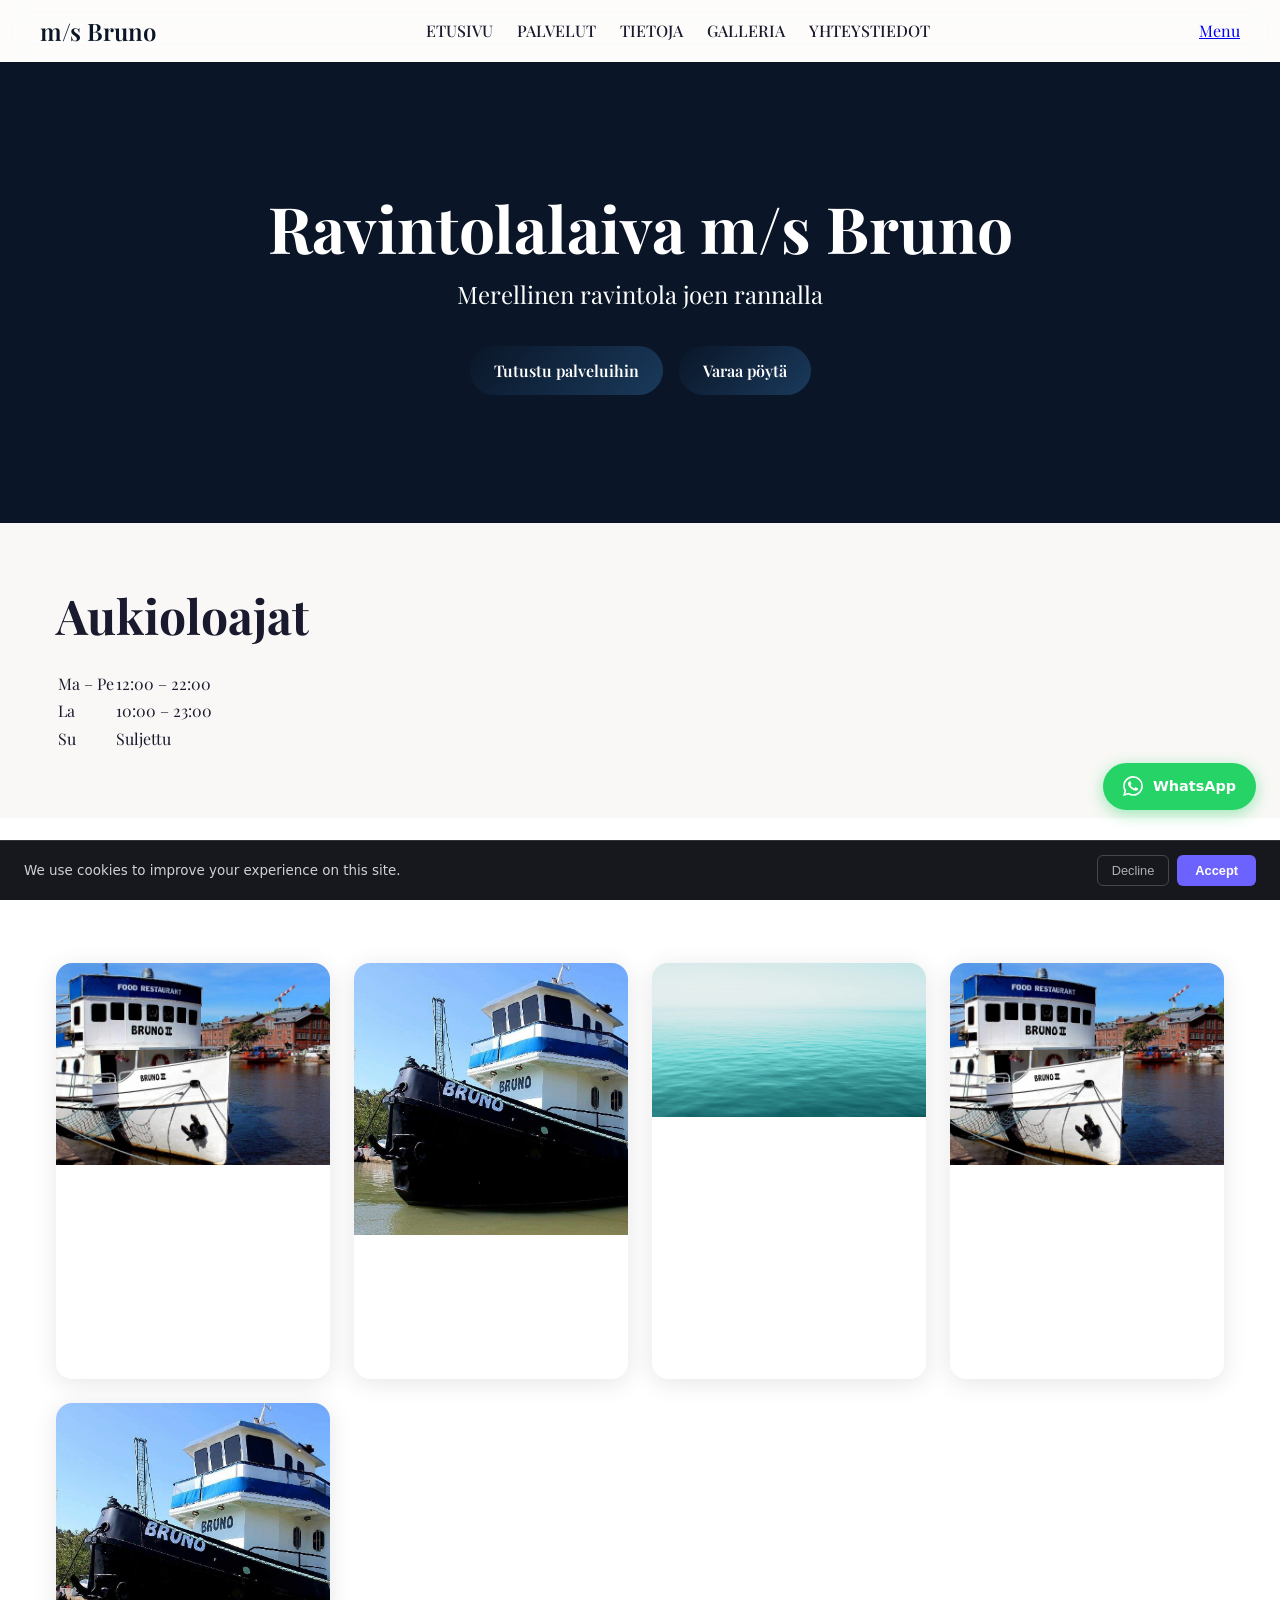
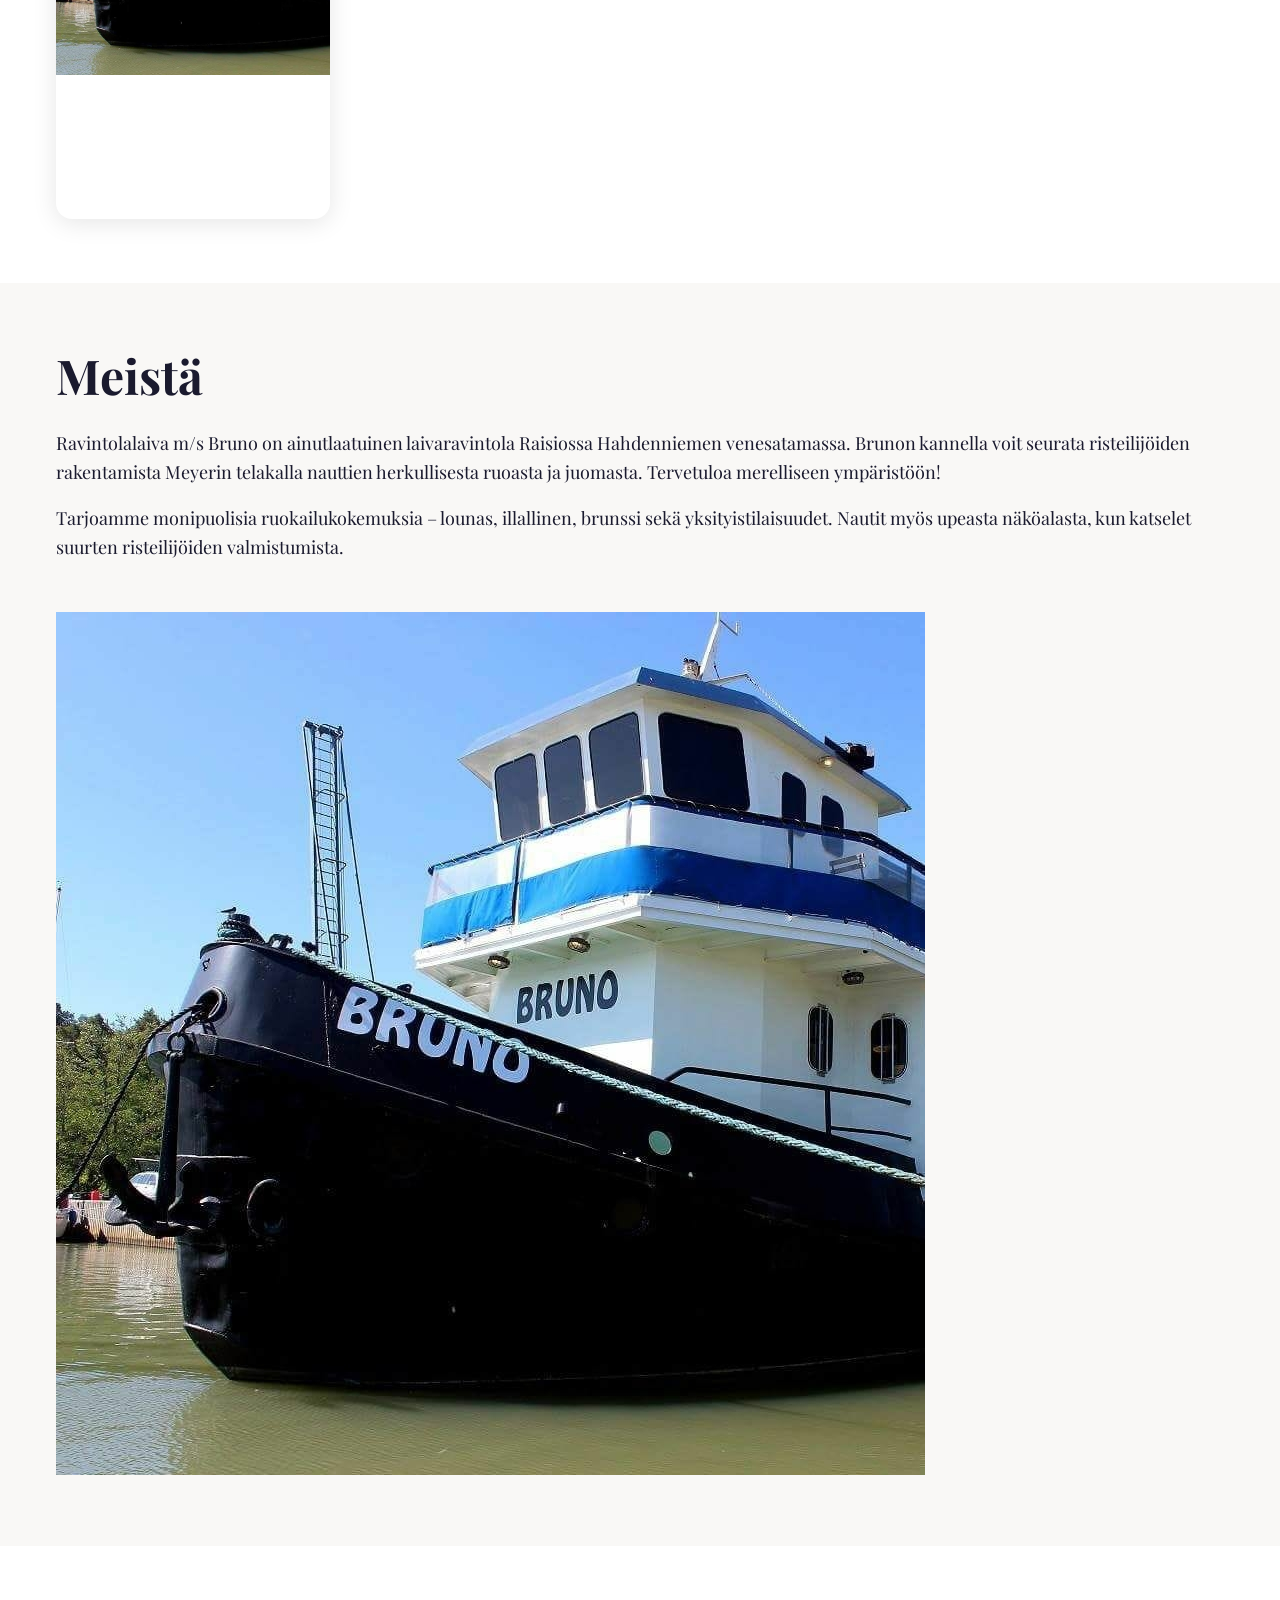
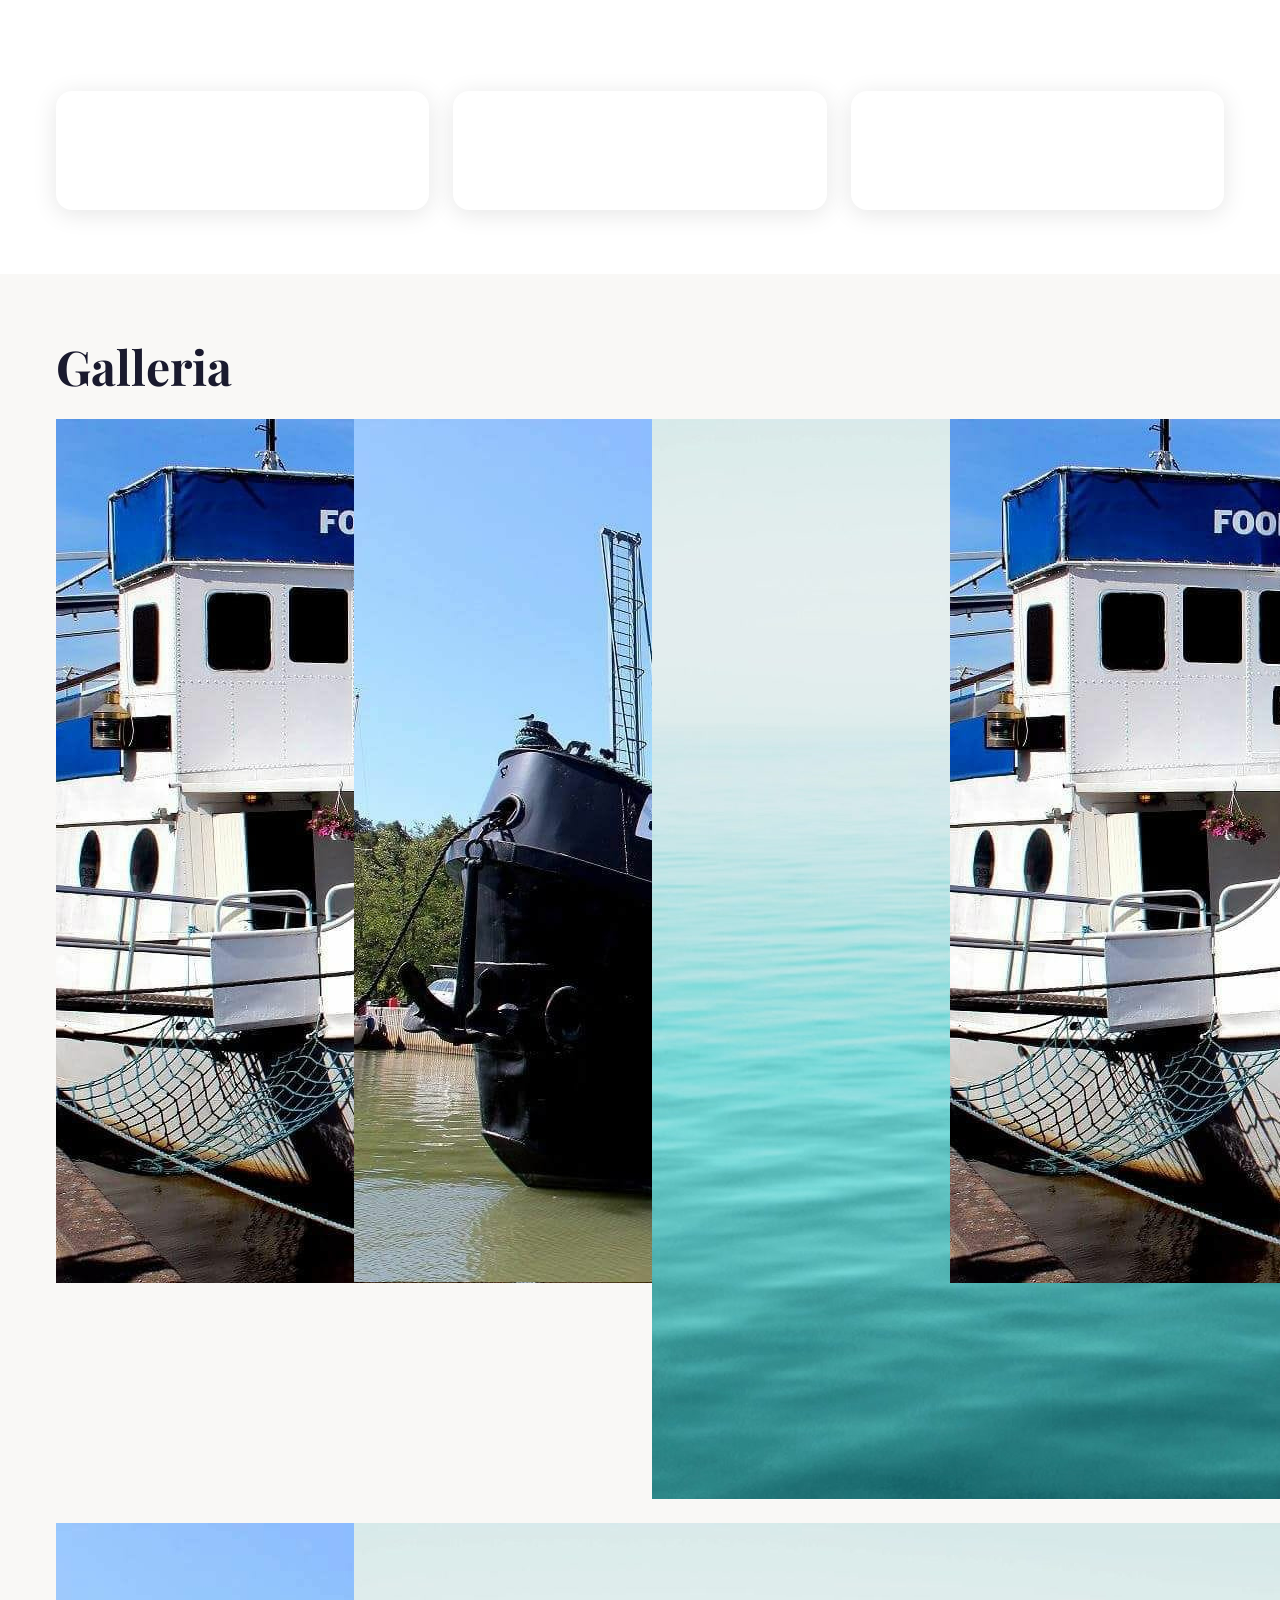
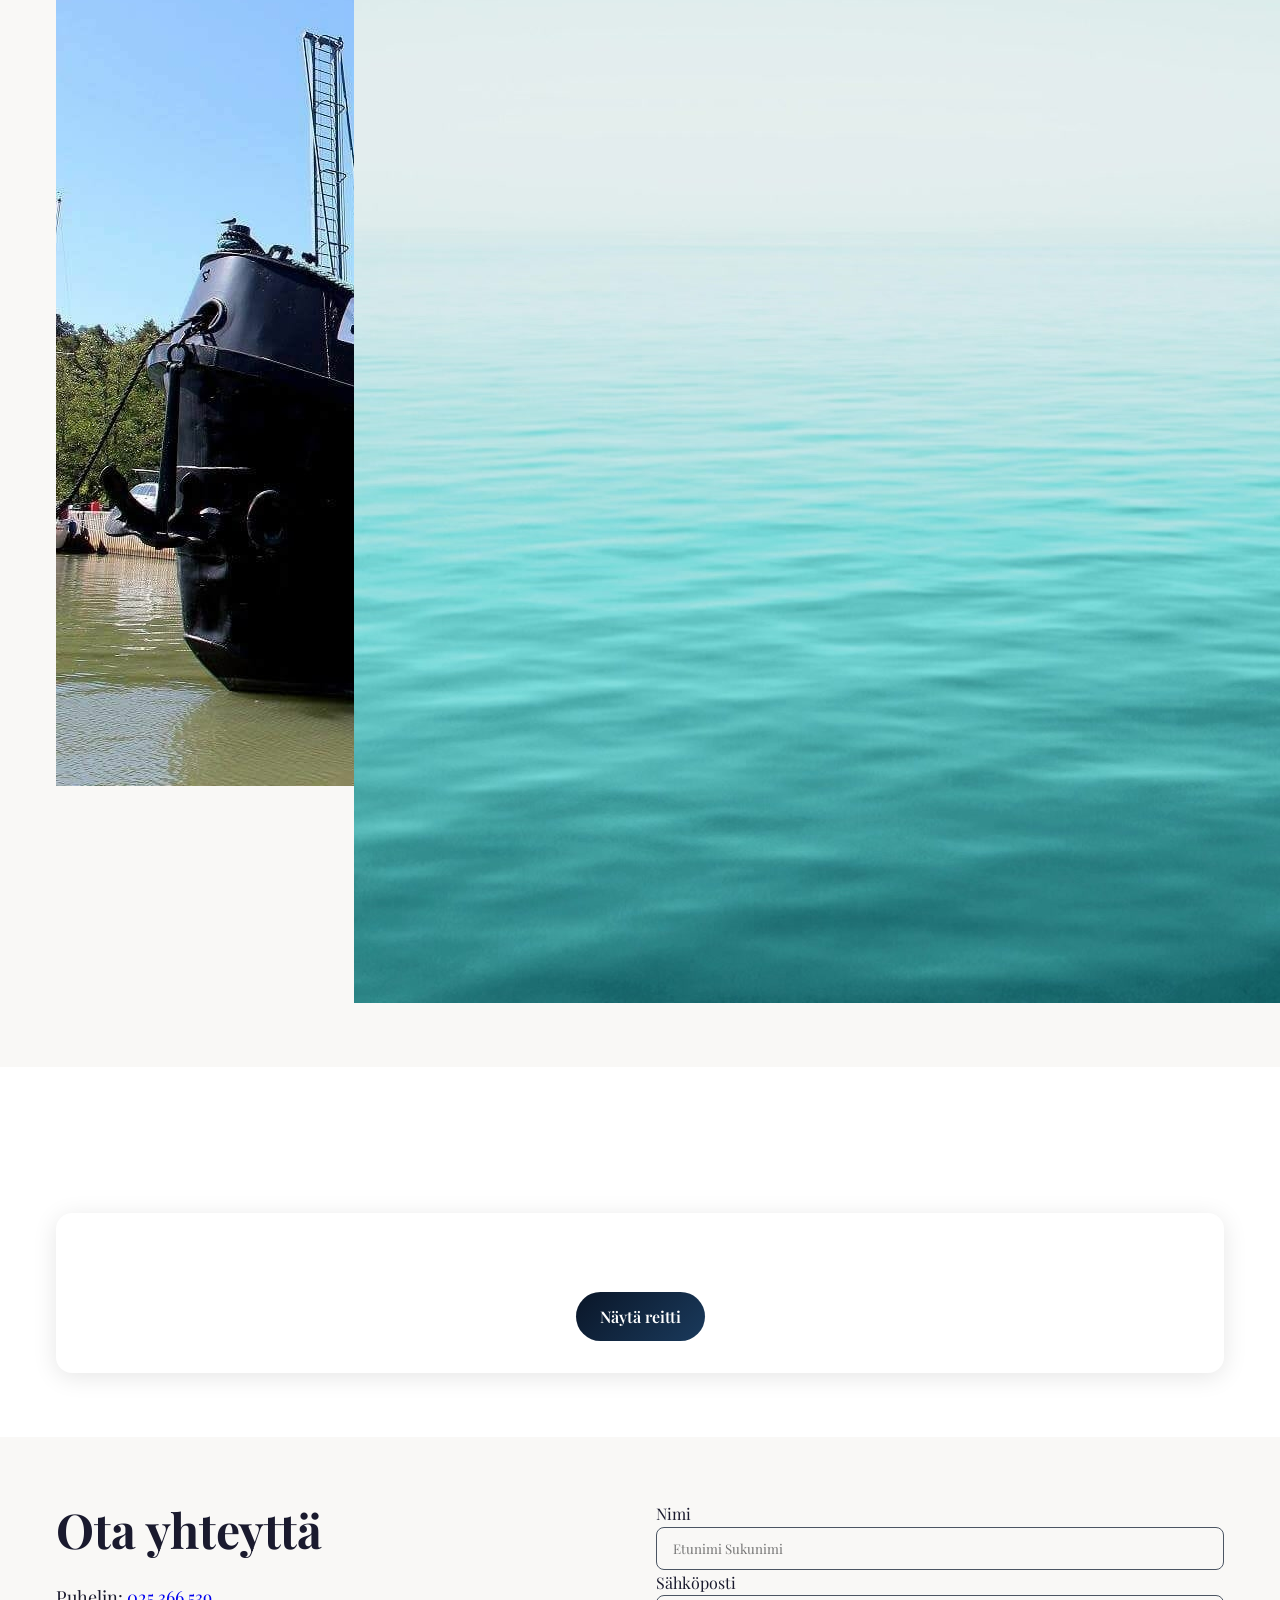
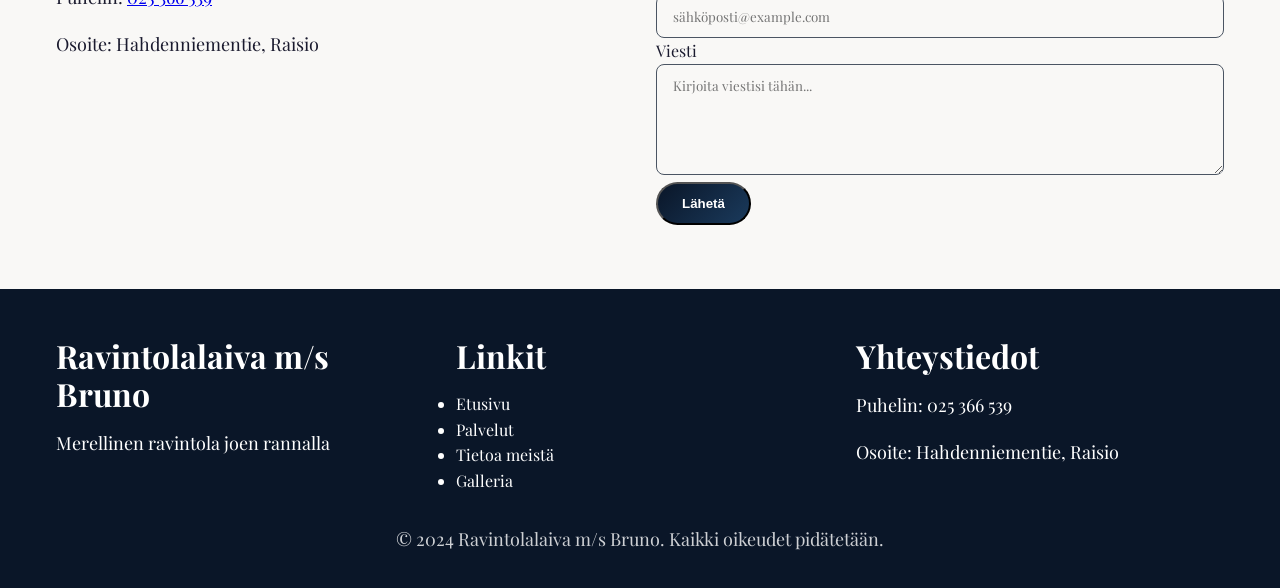
==== commit 090bbab3: "deploy: update index.html" ====
--- a/index.html
+++ b/index.html
@@ -13,7 +13,7 @@
 <meta property="og:type" content="website">
 <meta property="og:title" content="Ravintolalaiva m/s Bruno — Merellinen ravintola joen rannalla">
 <meta property="og:description" content="Ravintolalaiva m/s Bruno on ainutlaatuinen laivaravintola Raisiossa Hahdenniemen venesatamassa. Brunon kannella voit seurata risteilijöiden rakentamista Meyerin">
-<meta property="og:image" content="https://loremflickr.com/1200/630/boat-restaurant">
+<meta property="og:image" content="https://static.wixstatic.com/media/bdd1a3_889c4f84cdec4341a031c308a99626ff~mv2.jpg">
 <meta property="og:url" content="https://ravintolalaiva-ms-bruno.pages.dev">
 <meta name="twitter:card" content="summary_large_image">
 <meta name="twitter:title" content="Ravintolalaiva m/s Bruno — Merellinen ravintola joen rannalla">
@@ -85,7 +85,7 @@
 
     <!-- Hero Section -->
     <section id="hero" class="hero-section">
-        <div class="hero-bg" style="background-image:url('https://loremflickr.com/1600/900/ravintola');"></div>
+        <div class="hero-bg" style="background-image:url('bruno_boat2.jpg');"></div>
         <div class="hero-overlay"></div>
         <div class="hero-content container">
             <h1 class="hero-title">Ravintolalaiva m/s Bruno</h1>
@@ -115,27 +115,27 @@
             <h2>Palvelut</h2>
             <div class="grid-3">
                 <div class="card">
-                    <img src="https://loremflickr.com/400/280/ravintola" alt="Lounas">
+                    <img src="bruno_boat2.jpg" alt="Lounas">
                     <h3>Lounas</h3>
                     <p>Kevyet ja maukkaat lounasannokset raikkaalla merellisellä tunnelmalla.</p>
                 </div>
                 <div class="card">
-                    <img src="https://loremflickr.com/400/280/ravintola" alt="Illallinen">
+                    <img src="bruno_boat1.jpg" alt="Illallinen">
                     <h3>Illallinen</h3>
                     <p>Elegantti ilta-ateria kauniissa laivaravintolan maisemassa.</p>
                 </div>
                 <div class="card">
-                    <img src="https://loremflickr.com/400/280/ravintola" alt="Brunssi">
+                    <img src="bruno_boat3.jpg" alt="Brunssi">
                     <h3>Brunssi</h3>
                     <p>Rauhallinen viikonloppu brunssin äärellä laivan kannella.</p>
                 </div>
                 <div class="card">
-                    <img src="https://loremflickr.com/400/280/ravintola" alt="Yksityistilaisuudet">
+                    <img src="bruno_boat2.jpg" alt="Yksityistilaisuudet">
                     <h3>Yksityistilaisuudet</h3>
                     <p>Räätälöidyt juhlat ja tilaisuudet omassa yksityisessä tilassa.</p>
                 </div>
                 <div class="card">
-                    <img src="https://loremflickr.com/400/280/ravintola" alt="Telakkavierailut">
+                    <img src="bruno_boat1.jpg" alt="Telakkavierailut">
                     <h3>Telakkavierailut</h3>
                     <p>Uniikki katselukokemus telakan rakennusprosessiin.</p>
                 </div>
@@ -152,7 +152,7 @@
                 <p>Tarjoamme monipuolisia ruokailukokemuksia – lounas, illallinen, brunssi sekä yksityistilaisuudet. Nautit myös upeasta näköalasta, kun katselet suurten risteilijöiden valmistumista.</p>
             </div>
             <div class="image">
-                <img src="https://loremflickr.com/700/500/ravintola" alt="Ravintolalaiva">
+                <img src="bruno_boat1.jpg" alt="Ravintolalaiva">
             </div>
         </div>
     </section>
@@ -183,12 +183,12 @@
         <div class="container">
             <h2>Galleria</h2>
             <div class="grid-3">
-                <img src="https://loremflickr.com/600/400/ravintola" alt="Galleria 1">
-                <img src="https://loremflickr.com/600/400/ravintola" alt="Galleria 2">
-                <img src="https://loremflickr.com/600/400/ravintola" alt="Galleria 3">
-                <img src="https://loremflickr.com/600/400/ravintola" alt="Galleria 4">
-                <img src="https://loremflickr.com/600/400/ravintola" alt="Galleria 5">
-                <img src="https://loremflickr.com/600/400/ravintola" alt="Galleria 6">
+                <img src="bruno_boat2.jpg" alt="Galleria 1">
+                <img src="bruno_boat1.jpg" alt="Galleria 2">
+                <img src="bruno_boat3.jpg" alt="Galleria 3">
+                <img src="bruno_boat2.jpg" alt="Galleria 4">
+                <img src="bruno_boat1.jpg" alt="Galleria 5">
+                <img src="bruno_boat3.jpg" alt="Galleria 6">
             </div>
         </div>
     </section>
--- a/style.css
+++ b/style.css
@@ -1,9 +1,9 @@
 @import url('https://fonts.googleapis.com/css2?family=Inter:wght@400;500;600;700&family=Playfair+Display:wght@400;700&display=swap');
 
 :root{
-  --primary:#2563eb;
-  --secondary:#1e40af;
-  --accent:#f59e0b;
+  --primary:#0a1628;
+  --secondary:#1a3a5c;
+  --accent:#c9a84c;
   --bg:#f9f8f6;
   --surface:#fff;
   --text:#1a1a2e;
@@ -11,96 +11,127 @@
   --radius:16px;
   --shadow:0 4px 24px rgba(0,0,0,.10);
   --transition:all .3s cubic-bezier(.4,0,.2,1);
-  --font-sans:'Inter',sans-serif;
-  --font-serif:'Playfair Display',serif;
-}
-
-/* Reset & Base */
-*,
-*::before,
-*::after{
+}
+
+/* Global resets */
+*,*::before,*::after{
   box-sizing:border-box;
   margin:0;
   padding:0;
 }
 html{
   scroll-behavior:smooth;
-  font-family:var(--font-sans);
+}
+body{
+  font-family:'Inter',sans-serif;
+  line-height:1.6;
   color:var(--text);
-  background-color:var(--bg);
-}
-body{
-  line-height:1.6;
-}
-
-/* Containers */
+  background:var(--bg);
+}
+
+/* Typography with clamp */
+h1,h2,h3{
+  font-family:'Playfair Display',serif;
+  line-height:1.2;
+  margin-bottom:.5em;
+}
+h1{
+  font-size:clamp(2.5rem,6vw,4rem);
+}
+h2{
+  font-size:clamp(2rem,5vw,3rem);
+}
+h3{
+  font-size:clamp(1.5rem,4vw,2rem);
+}
+p{
+  font-size:clamp(1rem,2.5vw,1.125rem);
+  margin-bottom:1em;
+}
 .container{
   max-width:1200px;
   margin:auto;
-  padding:1rem;
-}
-
-/* Typography */
-h1{
-  font-family:var(--font-serif);
-  font-size:clamp(2.5rem,6vw,4rem);
-  line-height:1.2;
-}
-h2{
-  font-family:var(--font-serif);
-  font-size:clamp(2rem,5vw,3rem);
-  margin-bottom:.5em;
-}
-h3{
-  font-size:clamp(1.5rem,4vw,2rem);
-}
-h4{
-  font-size:clamp(1.25rem,3.5vw,1.75rem);
-}
-p{
-  margin-bottom:1em;
-}
-a{
-  color:inherit;
-  text-decoration:none;
-  transition:var(--transition);
-}
-
-/* Navigation – Glassmorphism */
+  padding:0 1rem;
+}
+
+/* Layout helpers */
+.grid-3{
+  display:grid;
+  gap:1.5rem;
+  grid-template-columns:repeat(auto-fit,minmax(260px,1fr));
+}
+.two-col{
+  display:flex;
+  flex-wrap:wrap;
+  gap:2rem;
+}
+.two-col > *{
+  flex:1 1 300px;
+}
+.three-col{
+  display:grid;
+  gap:2rem;
+  grid-template-columns:repeat(auto-fit,minmax(200px,1fr));
+}
+
+/* Sections */
+.section{
+  padding:4rem 0;
+}
+.section.light{
+  background:var(--bg);
+}
+.section.dark{
+  background:var(--surface);
+  color:#fff;
+}
+.section.dark h2,
+.section.dark h3,
+.section.dark p{
+  color:#fff;
+}
+
+/* Glass navigation */
 .glass-nav{
   position:sticky;
   top:0;
-  width:100%;
   backdrop-filter:blur(12px);
   background:rgba(255,255,255,.6);
-  border-bottom:1px solid rgba(0,0,0,.1);
-  z-index:10;
+  box-shadow:0 2px 8px rgba(0,0,0,.1);
+  z-index:100;
 }
 .glass-nav .container{
   display:flex;
   align-items:center;
   justify-content:space-between;
-}
-.logo{
+  padding:0.75rem 0;
+}
+.glass-nav .logo{
+  font-size:1.5rem;
   font-weight:600;
-  font-size:1.25rem;
+  color:var(--primary);
+  text-decoration:none;
 }
 .nav-links{
+  list-style:none;
   display:flex;
   gap:1.5rem;
-  list-style:none;
-}
-.nav-links li{
+}
+.nav-links a{
   position:relative;
+  color:inherit;
+  text-decoration:none;
+  font-weight:500;
+  transition:var(--transition);
 }
 .nav-links a::after{
   content:"";
   position:absolute;
   left:0;
-  bottom:-3px;
+  bottom:-2px;
   width:100%;
   height:2px;
-  background:var(--primary);
+  background:var(--accent);
   transform:scaleX(0);
   transform-origin:left;
   transition:transform .3s ease;
@@ -109,42 +140,7 @@
   transform:scaleX(1);
 }
 
-/* Buttons */
-.btn{
-  display:inline-block;
-  padding:.75rem 1.5rem;
-  border:none;
-  cursor:pointer;
-  font-weight:500;
-  text-align:center;
-  background:var(--primary);
-  color:#fff;
-  border-radius:var(--radius);
-  transition:var(--transition);
-}
-.btn:hover{
-  filter:brightness(1.05);
-}
-.pill{
-  border-radius:999px;
-  background:linear-gradient(135deg,var(--primary),var(--secondary));
-  position:relative;
-  overflow:hidden;
-}
-.pill::before{
-  content:"";
-  position:absolute;
-  inset:0;
-  background:inherit;
-  transition:var(--transition);
-}
-.pill:hover{
-  transform:translateY(-2px);
-  box-shadow:0 8px 24px rgba(0,0,0,.15);
-  filter:brightness(1.08);
-}
-
-/* Hero Section */
+/* Hero */
 .hero-section{
   position:relative;
   overflow:hidden;
@@ -154,42 +150,55 @@
   inset:0;
   background-size:cover;
   background-position:center;
-  z-index:1;
+  filter:brightness(.7);
 }
 .hero-overlay{
   position:absolute;
   inset:0;
-  background:linear-gradient(rgba(0,0,0,.4),rgba(0,0,0,.6));
-  z-index:2;
+  background:linear-gradient(to bottom,var(--primary)00,var(--primary)70%);
 }
 .hero-content{
   position:relative;
-  z-index:3;
-  max-width:800px;
-  margin:auto;
-  text-align:center;
-  color:#fff;
-  padding:4rem 1rem;
-}
-.hero-content h1{
+  text-align:center;
+  color:#fff;
+  padding:8rem 1rem;
+}
+.hero-title{
   margin-bottom:.5rem;
 }
-.hero-content p{
-  margin-bottom:1.5rem;
-  font-size:clamp(1rem,2.5vw,1.25rem);
-}
-.hero-buttons{
+.hero-tagline{
+  margin-bottom:2rem;
+  font-size:clamp(1.125rem,3vw,1.5rem);
+}
+.hero-cta{
   display:flex;
   gap:1rem;
   justify-content:center;
+  flex-wrap:wrap;
+}
+
+/* Buttons – Pill */
+.btn{
+  display:inline-block;
+  padding:.75rem 1.5rem;
+  font-weight:600;
+  text-align:center;
+  text-decoration:none;
+  cursor:pointer;
+  transition:var(--transition);
+}
+.btn-pill{
+  border-radius:999px;
+  background:linear-gradient(135deg,var(--primary),var(--secondary));
+  color:#fff;
+}
+.btn-pill:hover{
+  transform:translateY(-2px);
+  box-shadow:0 8px 16px rgba(0,0,0,.2);
+  filter:brightness(1.08);
 }
 
 /* Cards */
-.cards-grid{
-  display:grid;
-  gap:1.5rem;
-  grid-template-columns:repeat(auto-fit,minmax(260px,1fr));
-}
 .card{
   background:var(--surface);
   border-radius:var(--radius);
@@ -197,9 +206,6 @@
   overflow:hidden;
   transition:var(--transition);
 }
-.card:hover{
-  transform:translateY(-6px);
-}
 .card img{
   width:100%;
   height:auto;
@@ -211,150 +217,99 @@
 .card p{
   margin:0 1rem 1rem;
 }
-
-/* Testimonials */
-.testimonial-card{
-  background:var(--surface);
-  border-radius:var(--radius);
-  box-shadow:var(--shadow);
-  padding:1.5rem;
-  transition:var(--transition);
-}
-.testimonial-card:hover{
+.card:hover{
   transform:translateY(-6px);
 }
 
-/* Gallery */
-.gallery-grid{
-  display:grid;
-  gap:.75rem;
-  grid-template-columns:repeat(auto-fit,minmax(200px,1fr));
-}
-.gallery-item img{
-  width:100%;
-  height:100%;
-  object-fit:cover;
-  border-radius:var(--radius);
-  transition:var(--transition);
-}
-.gallery-item:hover img{
-  transform:scale(1.03);
-}
-
-/* Contact Section */
-.contact-section .two-col{
-  display:flex;
-  flex-direction:column;
-  gap:2rem;
-}
-.form-col,
-.info-col{
-  flex:1;
-}
-form{
-  display:flex;
-  flex-direction:column;
-  gap:.75rem;
-}
-label{
-  font-weight:500;
-}
+/* Inputs & Forms */
 input,
 textarea{
-  padding:.75rem;
+  width:100%;
+  padding:.75rem 1rem;
   border:1px solid var(--muted);
-  border-radius:999px;
-  font:inherit;
+  border-radius:8px;
+  background:var(--bg);
+  font-family:inherit;
   transition:var(--transition);
 }
 input:focus,
 textarea:focus{
   outline:none;
   border-color:var(--primary);
-  box-shadow:0 0 0 3px rgba(37,99,235,.3);
-}
-button.btn{
-  align-self:flex-start;
+  box-shadow:0 0 0 3px rgba(10,22,40,.2);
 }
 
 /* CTA Card */
 .cta-card{
-  display:block;
   background:var(--surface);
   border-radius:var(--radius);
+  padding:2rem;
+  text-align:center;
   box-shadow:var(--shadow);
-  padding:1.5rem;
-  text-align:center;
   transition:var(--transition);
 }
 .cta-card:hover{
-  transform:translateY(-4px);
-  box-shadow:0 8px 24px rgba(0,0,0,.15);
+  transform:translateY(-6px);
 }
 
 /* Footer */
-.footer-section{
+.footer{
   background:var(--primary);
   color:#fff;
-  padding:2rem 0;
-}
-.footer-section .three-col{
-  display:flex;
-  flex-direction:column;
-  gap:2rem;
-}
-.footer-section h4{
-  margin-bottom:.5rem;
-}
-.footer-section a{
-  color:#fff;
-}
-.footer-section a:hover{
+  padding:3rem 0 1rem;
+}
+.footer a{
+  color:inherit;
+  text-decoration:none;
+}
+.footer a:hover{
   text-decoration:underline;
 }
-.social-links{
-  display:flex;
-  gap:.75rem;
-}
-.social-links a{
-  font-size:1.25rem;
-}
-
-/* Responsive Layouts */
-@media(min-width:640px){
-  .contact-section .two-col,
-  .about-section .two-col,
-  .footer-section .three-col{
-    flex-direction:row;
-  }
-  .footer-section .three-col .col{
-    flex:1;
-  }
-}
-
-/* Animations */
+.footer .footer-bottom{
+  text-align:center;
+  margin-top:2rem;
+  font-size:.875rem;
+  opacity:.8;
+}
+
+/* Reveal animation */
 @keyframes fadeInUp{
-  from{
+  0%{
     opacity:0;
     transform:translateY(20px);
   }
-  to{
+  100%{
     opacity:1;
     transform:translateY(0);
   }
 }
 .reveal{
   opacity:0;
-  transform:translateY(20px);
-}
-.reveal.visible{
-  animation:fadeInUp .6s ease-out forwards;
+}
+.reveal.is-visible{
+  animation:fadeInUp .8s forwards;
+}
+
+/* Responsive tweaks */
+@media (max-width:767px){
+  .hero-content{
+    padding:6rem 1rem;
+  }
+  .nav-links{
+    gap:.75rem;
+  }
+}
+@media (max-width:480px){
+  .hero-cta{
+    flex-direction:column;
+    gap:.5rem;
+  }
 }
 
 /* Utility */
 .text-center{
   text-align:center;
 }
-.mt-0{margin-top:0;}
-.mb-0{margin-bottom:0;}
-/* End of CSS */+.mt-2{margin-top:.5rem;}
+.mb-2{margin-bottom:.5rem;}
+/* End of stylesheet */
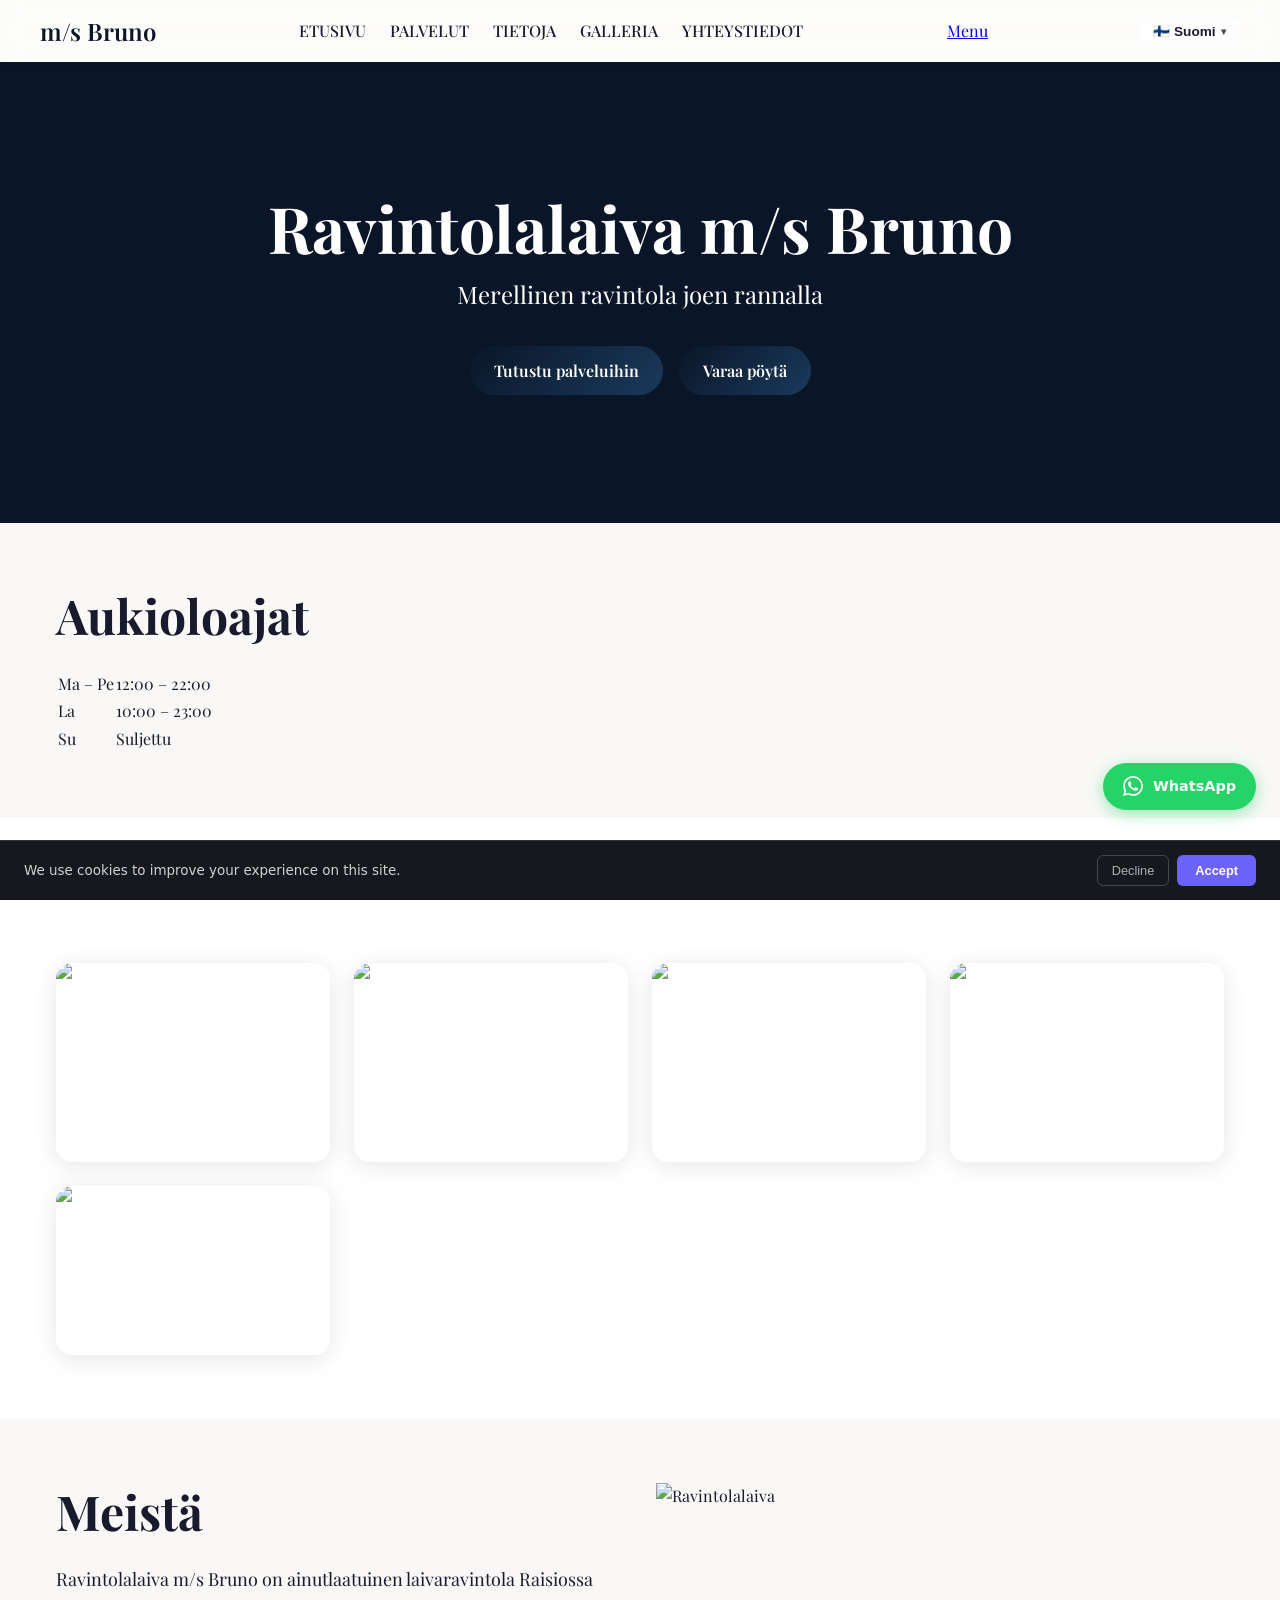
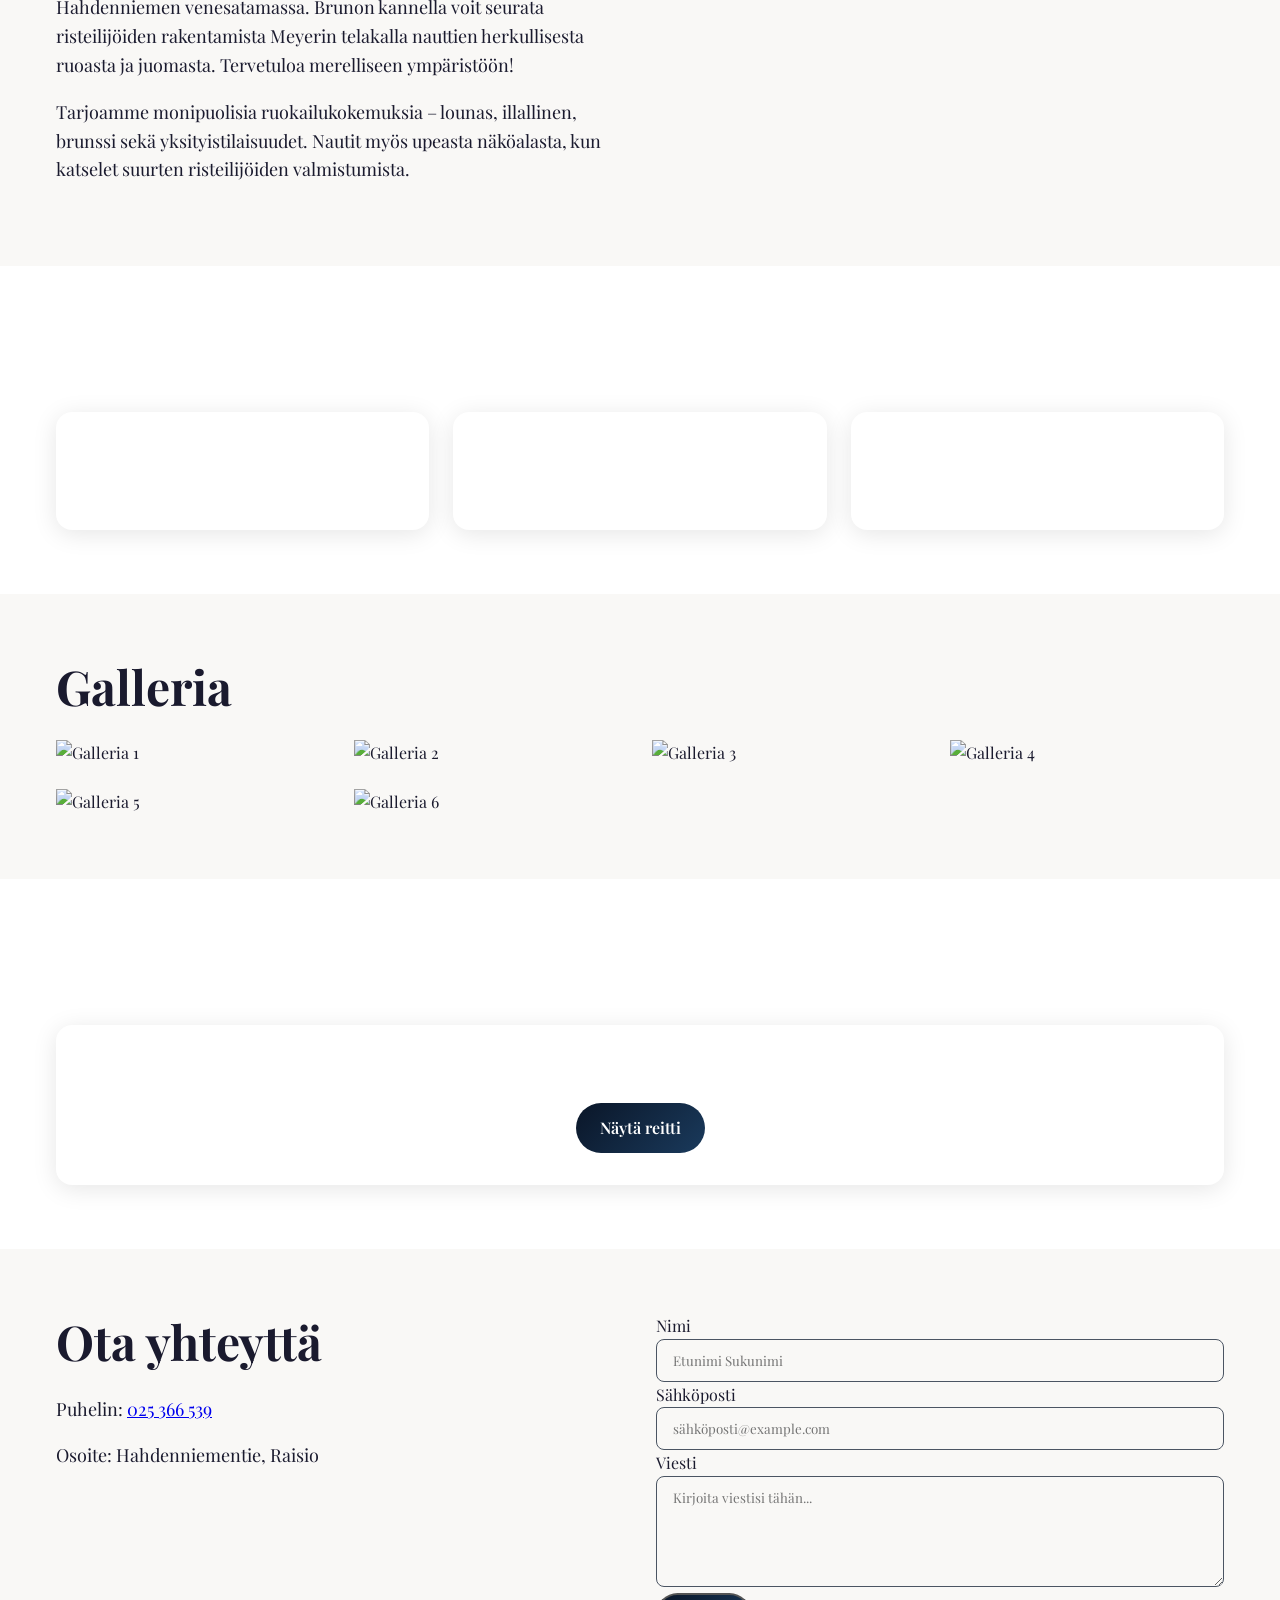
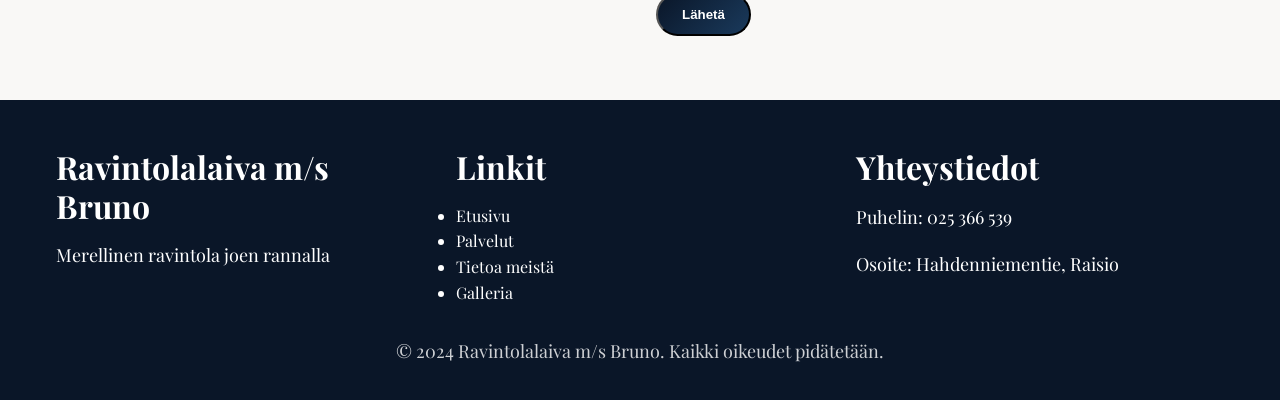
==== commit b1a857b8: "deploy: update index.html" ====
--- a/index.html
+++ b/index.html
@@ -80,12 +80,13 @@
                 <li><a href="#yhteystiedot">YHTEYSTIEDOT</a></li>
             </ul>
           <a href="menu.html">Menu</a>
+<div id="lang-sw" style="position:relative;display:flex;align-items:center;margin-left:.5rem;"><button onclick="var d=document.getElementById('lang-dd');d.style.display=d.style.display==='block'?'none':'block'" style="background:rgba(255,255,255,.15);border:1px solid rgba(255,255,255,.35);border-radius:999px;padding:.35rem .8rem;cursor:pointer;font-size:.85rem;font-weight:600;color:inherit;display:flex;align-items:center;gap:.35rem;backdrop-filter:blur(4px);">🇫🇮 Suomi <span style="font-size:.65rem;opacity:.8;">▾</span></button><div id="lang-dd" style="display:none;position:absolute;top:calc(100% + .5rem);right:0;background:#fff;border:1px solid #e5e7eb;border-radius:12px;box-shadow:0 4px 16px rgba(0,0,0,.15);overflow:hidden;min-width:130px;z-index:10000;"><a href="./index-en.html" style="display:flex;align-items:center;gap:.5rem;padding:.6rem 1rem;text-decoration:none;color:#1a1a2e;font-size:.875rem;font-weight:500;" onmouseover="this.style.background='#f3f4f6'" onmouseout="this.style.background=''">🇬🇧 English</a></div></div><script>document.addEventListener("click",function(e){var d=document.getElementById("lang-dd");if(d&&!e.target.closest("#lang-sw"))d.style.display="none";});</script>
 </nav>
     </header>
 
     <!-- Hero Section -->
     <section id="hero" class="hero-section">
-        <div class="hero-bg" style="background-image:url('bruno_boat2.jpg');"></div>
+        <div class="hero-bg" style="background-image:url('https://static.wixstatic.com/media/bdd1a3_889c4f84cdec4341a031c308a99626ff~mv2.jpg/v1/fill/w_1600,h_900,al_c,q_85,usm_0.33_1.00_0.00/bdd1a3_889c4f84cdec4341a031c308a99626ff~mv2.jpg');"></div>
         <div class="hero-overlay"></div>
         <div class="hero-content container">
             <h1 class="hero-title">Ravintolalaiva m/s Bruno</h1>
@@ -115,27 +116,27 @@
             <h2>Palvelut</h2>
             <div class="grid-3">
                 <div class="card">
-                    <img src="bruno_boat2.jpg" alt="Lounas">
+                    <img src="https://static.wixstatic.com/media/bdd1a3_889c4f84cdec4341a031c308a99626ff~mv2.jpg/v1/fill/w_1600,h_900,al_c,q_85,usm_0.33_1.00_0.00/bdd1a3_889c4f84cdec4341a031c308a99626ff~mv2.jpg" alt="Lounas">
                     <h3>Lounas</h3>
                     <p>Kevyet ja maukkaat lounasannokset raikkaalla merellisellä tunnelmalla.</p>
                 </div>
                 <div class="card">
-                    <img src="bruno_boat1.jpg" alt="Illallinen">
+                    <img src="https://static.wixstatic.com/media/bdd1a3_d1b7149ac6864934a373090408dc41ca~mv2.jpg/v1/fill/w_700,h_500,al_c,q_85,usm_0.33_1.00_0.00/bdd1a3_d1b7149ac6864934a373090408dc41ca~mv2.jpg" alt="Illallinen">
                     <h3>Illallinen</h3>
                     <p>Elegantti ilta-ateria kauniissa laivaravintolan maisemassa.</p>
                 </div>
                 <div class="card">
-                    <img src="bruno_boat3.jpg" alt="Brunssi">
+                    <img src="https://static.wixstatic.com/media/11062b_95d34f15761e4114a57b17823228948ef000.jpg/v1/fill/w_400,h_280,al_c,q_85,usm_0.33_1.00_0.00/11062b_95d34f15761e4114a57b17823228948ef000.jpg" alt="Brunssi">
                     <h3>Brunssi</h3>
                     <p>Rauhallinen viikonloppu brunssin äärellä laivan kannella.</p>
                 </div>
                 <div class="card">
-                    <img src="bruno_boat2.jpg" alt="Yksityistilaisuudet">
+                    <img src="https://static.wixstatic.com/media/bdd1a3_d1b7149ac6864934a373090408dc41ca~mv2.jpg/v1/fill/w_400,h_280,al_t,q_85,usm_0.33_1.00_0.00/bdd1a3_d1b7149ac6864934a373090408dc41ca~mv2.jpg" alt="Yksityistilaisuudet">
                     <h3>Yksityistilaisuudet</h3>
                     <p>Räätälöidyt juhlat ja tilaisuudet omassa yksityisessä tilassa.</p>
                 </div>
                 <div class="card">
-                    <img src="bruno_boat1.jpg" alt="Telakkavierailut">
+                    <img src="https://static.wixstatic.com/media/bdd1a3_889c4f84cdec4341a031c308a99626ff~mv2.jpg/v1/fill/w_400,h_280,al_b,q_85,usm_0.33_1.00_0.00/bdd1a3_889c4f84cdec4341a031c308a99626ff~mv2.jpg" alt="Telakkavierailut">
                     <h3>Telakkavierailut</h3>
                     <p>Uniikki katselukokemus telakan rakennusprosessiin.</p>
                 </div>
@@ -152,7 +153,7 @@
                 <p>Tarjoamme monipuolisia ruokailukokemuksia – lounas, illallinen, brunssi sekä yksityistilaisuudet. Nautit myös upeasta näköalasta, kun katselet suurten risteilijöiden valmistumista.</p>
             </div>
             <div class="image">
-                <img src="bruno_boat1.jpg" alt="Ravintolalaiva">
+                <img src="https://static.wixstatic.com/media/11062b_95d34f15761e4114a57b17823228948ef000.jpg/v1/fill/w_400,h_280,al_t,q_85,usm_0.33_1.00_0.00/11062b_95d34f15761e4114a57b17823228948ef000.jpg" alt="Ravintolalaiva">
             </div>
         </div>
     </section>
@@ -183,12 +184,12 @@
         <div class="container">
             <h2>Galleria</h2>
             <div class="grid-3">
-                <img src="bruno_boat2.jpg" alt="Galleria 1">
-                <img src="bruno_boat1.jpg" alt="Galleria 2">
-                <img src="bruno_boat3.jpg" alt="Galleria 3">
-                <img src="bruno_boat2.jpg" alt="Galleria 4">
-                <img src="bruno_boat1.jpg" alt="Galleria 5">
-                <img src="bruno_boat3.jpg" alt="Galleria 6">
+                <img src="https://static.wixstatic.com/media/bdd1a3_d1b7149ac6864934a373090408dc41ca~mv2.jpg/v1/fill/w_400,h_280,al_b,q_85,usm_0.33_1.00_0.00/bdd1a3_d1b7149ac6864934a373090408dc41ca~mv2.jpg" alt="Galleria 1">
+                <img src="https://static.wixstatic.com/media/bdd1a3_889c4f84cdec4341a031c308a99626ff~mv2.jpg/v1/fill/w_600,h_400,al_c,q_85,usm_0.33_1.00_0.00/bdd1a3_889c4f84cdec4341a031c308a99626ff~mv2.jpg" alt="Galleria 2">
+                <img src="https://static.wixstatic.com/media/bdd1a3_d1b7149ac6864934a373090408dc41ca~mv2.jpg/v1/fill/w_600,h_400,al_t,q_85,usm_0.33_1.00_0.00/bdd1a3_d1b7149ac6864934a373090408dc41ca~mv2.jpg" alt="Galleria 3">
+                <img src="https://static.wixstatic.com/media/11062b_95d34f15761e4114a57b17823228948ef000.jpg/v1/fill/w_600,h_400,al_c,q_85,usm_0.33_1.00_0.00/11062b_95d34f15761e4114a57b17823228948ef000.jpg" alt="Galleria 4">
+                <img src="https://static.wixstatic.com/media/bdd1a3_889c4f84cdec4341a031c308a99626ff~mv2.jpg/v1/fill/w_600,h_400,al_b,q_85,usm_0.33_1.00_0.00/bdd1a3_889c4f84cdec4341a031c308a99626ff~mv2.jpg" alt="Galleria 5">
+                <img src="https://static.wixstatic.com/media/bdd1a3_d1b7149ac6864934a373090408dc41ca~mv2.jpg/v1/fill/w_600,h_400,al_c,q_85,usm_0.33_1.00_0.00/bdd1a3_d1b7149ac6864934a373090408dc41ca~mv2.jpg" alt="Galleria 6">
             </div>
         </div>
     </section>
